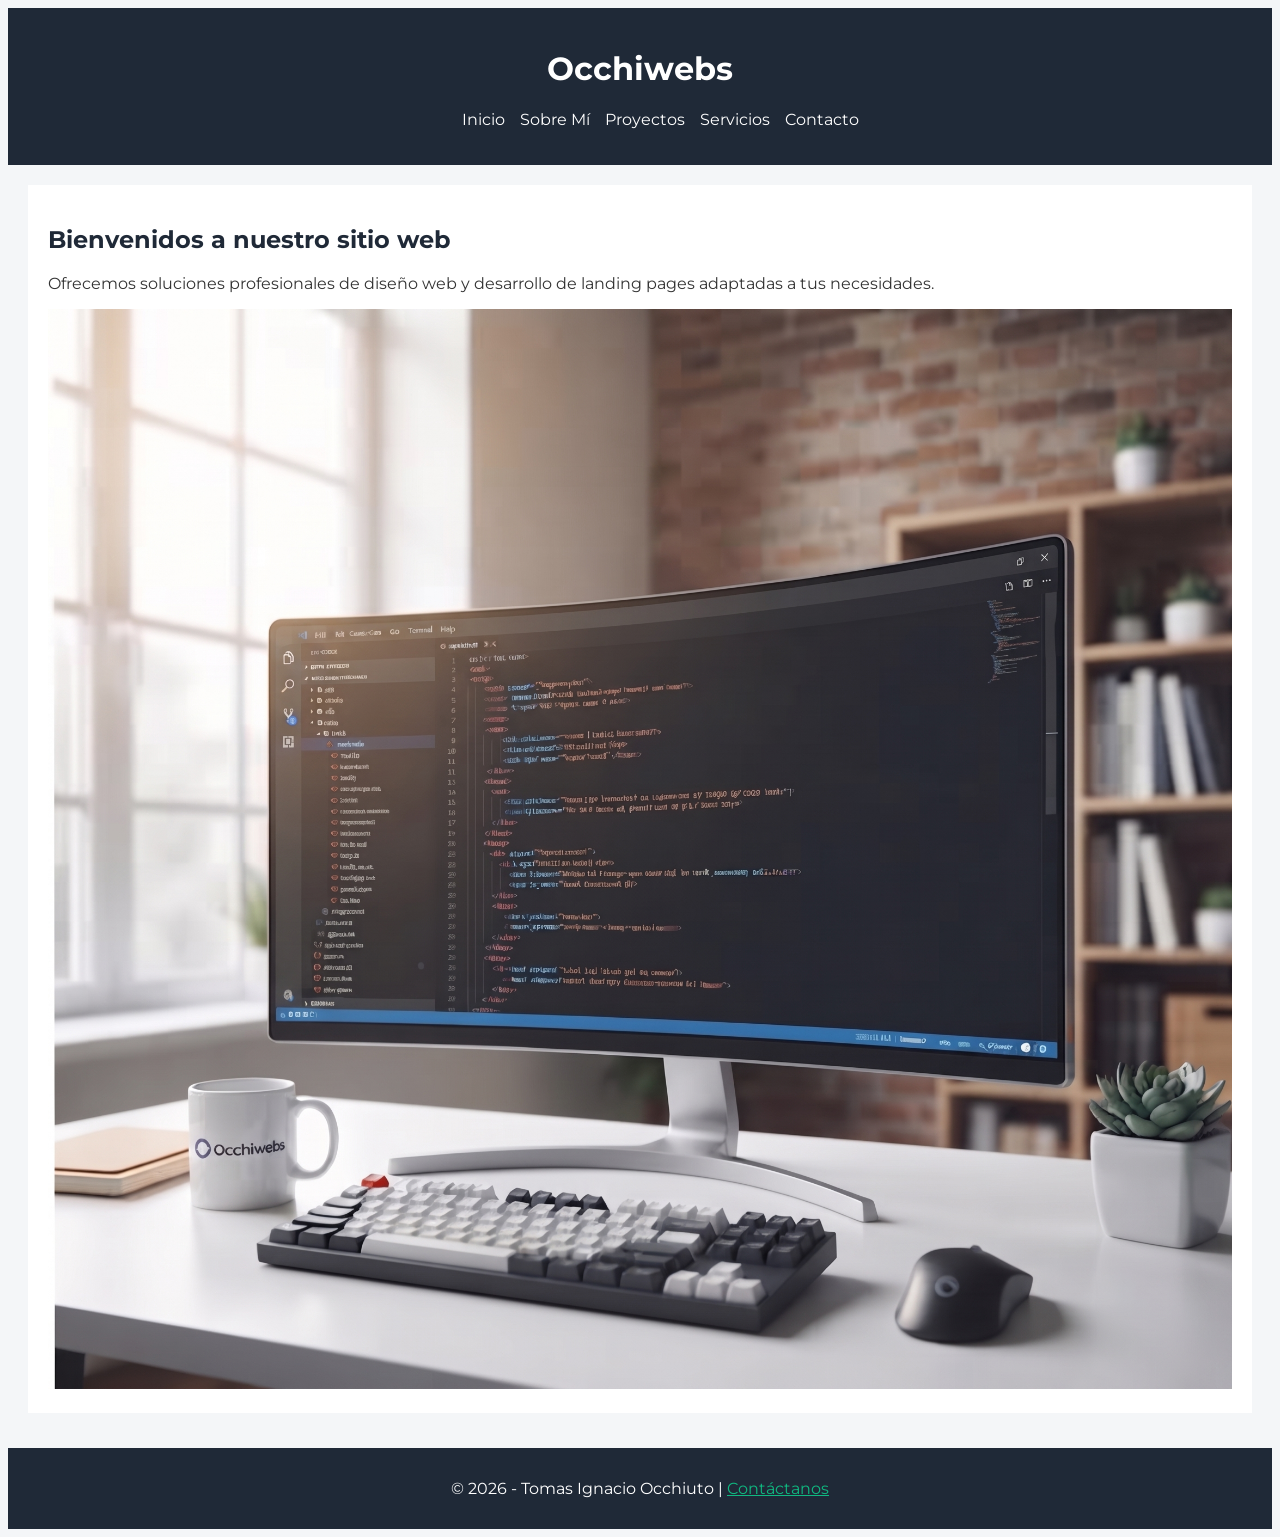
==== index.html @ 8b5cad85 "Flexbox y Boxmodel Se actualizó la rubrica de entrega para la segunda pre entrega en donde se utiliz" ====
<!DOCTYPE html>
<html lang="es">
<head>
    <meta charset="UTF-8">
    <title>Inicio - Occhiwebs</title>
    <link rel="preconnect" href="https://fonts.googleapis.com">
    <link rel="preconnect" href="https://fonts.gstatic.com" crossorigin>
    <link href="https://fonts.googleapis.com/css2?family=Montserrat:wght@400;700&display=swap" rel="stylesheet">
    <link rel="stylesheet" href="styles/styles.css">
</head>
<body>
    <header class="site-header">
        <h1 class="site-title">Occhiwebs</h1>
        <nav>
            <ul class="nav-list">
                <li><a href="index.html" class="nav-link">Inicio</a></li>
                <li><a href="pages/sobre-mi.html" class="nav-link">Sobre Mí</a></li>
                <li><a href="pages/proyectos.html" class="nav-link">Proyectos</a></li>
                <li><a href="pages/servicios.html" class="nav-link">Servicios</a></li>
                <li><a href="pages/contacto.html" class="nav-link">Contacto</a></li>
            </ul>
        </nav>
    </header>
    <main class="site-main">
        <section class="content-section">
            <h2 class="section-title">Bienvenidos a nuestro sitio web</h2>
            <p class="section-text">Ofrecemos soluciones profesionales de diseño web y desarrollo de landing pages adaptadas a tus necesidades.</p>
            <img class="section-image" src="img/banner.jpg" alt="Banner principal que muestra un espacio de trabajo moderno con código en pantalla">
        </section>
    </main>
    <footer class="site-footer">
        <p>© 2026 - Tomas Ignacio Occhiuto | <a href="pages/contacto.html" class="footer-link">Contáctanos</a></p>
    </footer>
</body>
</html>
---- styles/styles.css ----
/* ------ Cuerpo ------ */
body {
    font-family: 'Montserrat', sans-serif;
    background-color: #f4f6f8;
    color: #333333;
}

/* ------ HEADER Y NAV ------ */
.site-header {
    background-color: #1f2937;
    color: #ffffff;
    padding: 20px;
    text-align: center;
}

.site-title {
    font-size: 32px;
    font-weight: 700;
}

.nav-list {
    list-style: none;
    display: flex;
    justify-content: center;
    gap: 15px;
}

.nav-link {
    color: #ffffff;
    text-decoration: none;
}

.nav-link:hover {
    color: #2563eb;
}

/* ------ Sections ------ */
.site-main {
    padding: 20px;
}

.content-section, .content-article {
    background-color: #ffffff;
    padding: 20px;
    margin-bottom: 15px;
}

.section-title {
    color: #1f2937;
    font-weight: 700;
}

.section-text {
    font-weight: 400;
}
.section-image {
    max-width: 100%;
    height: auto;
}
/* ------ FOOTER ------ */
.site-footer {
    background-color: #1f2937;
    color: #ffffff;
    text-align: center;
    padding: 15px;
}

.footer-link {
    color: #10b981;
}
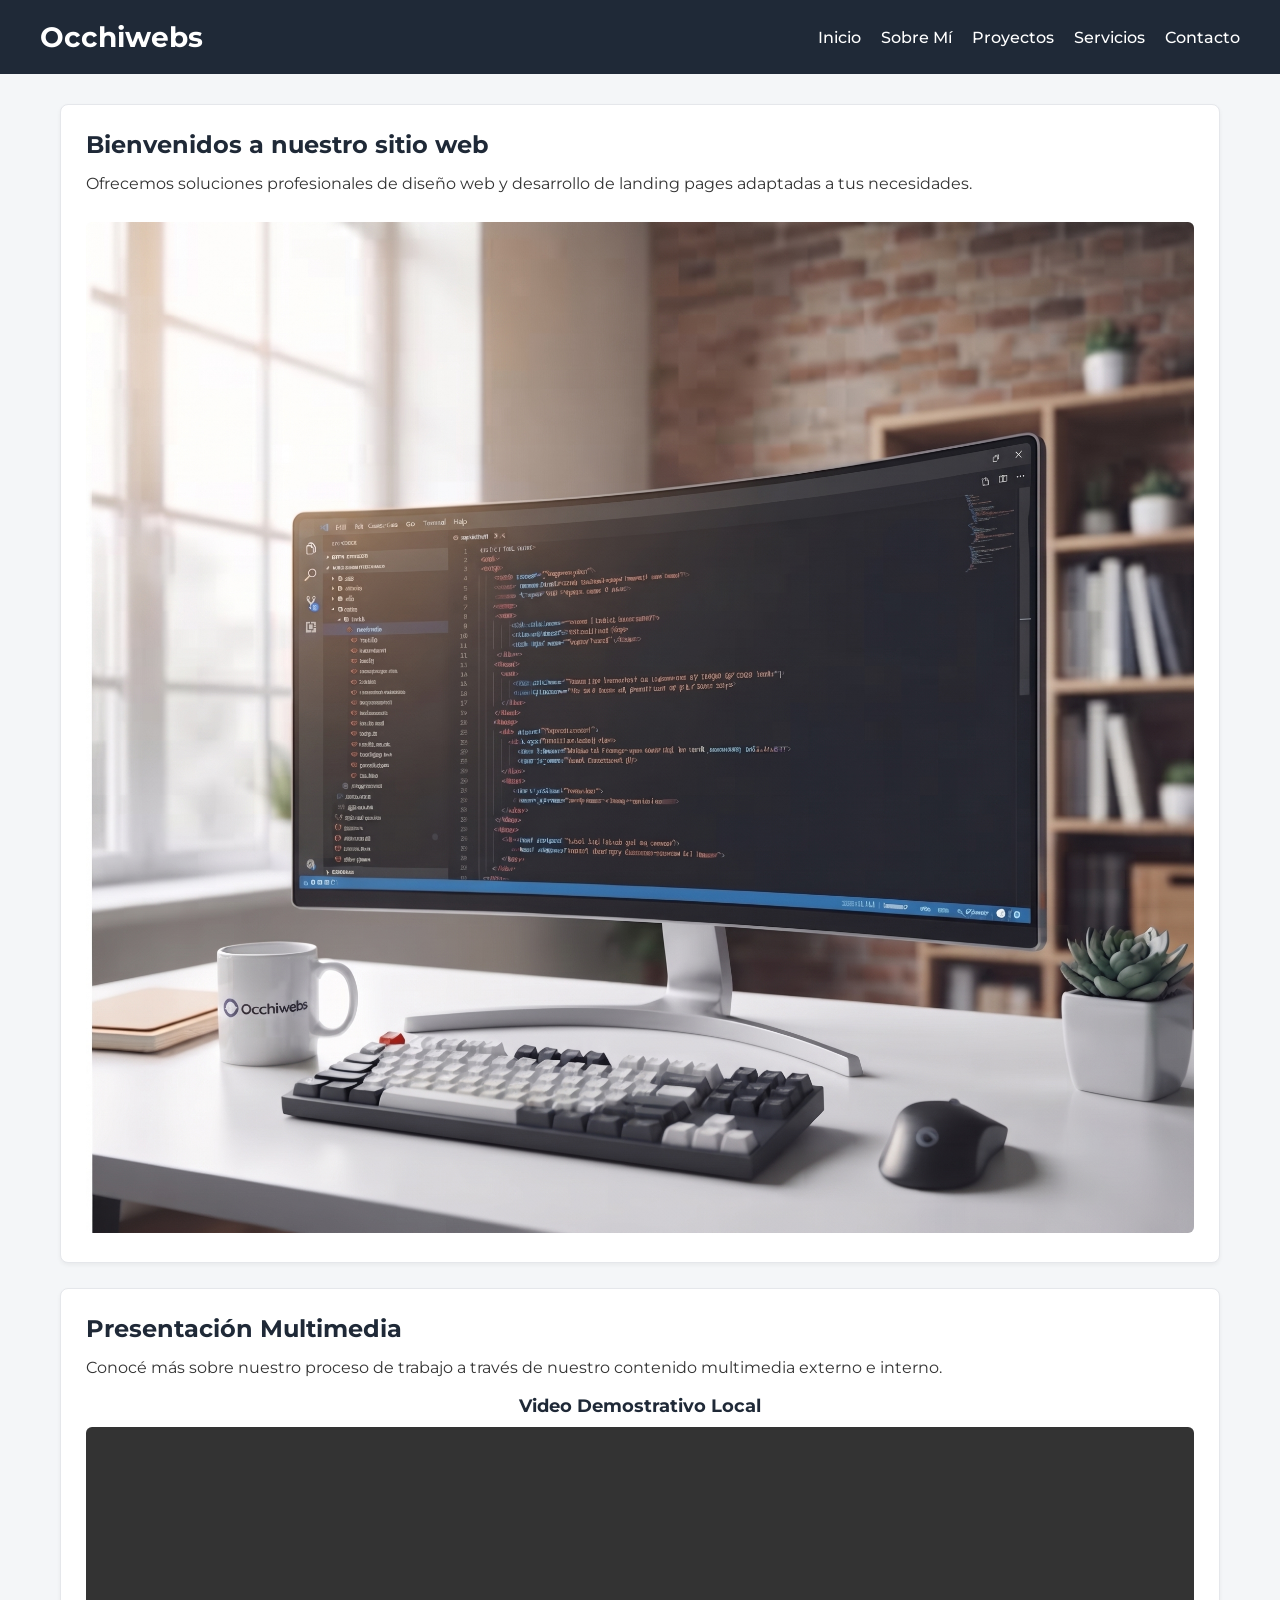
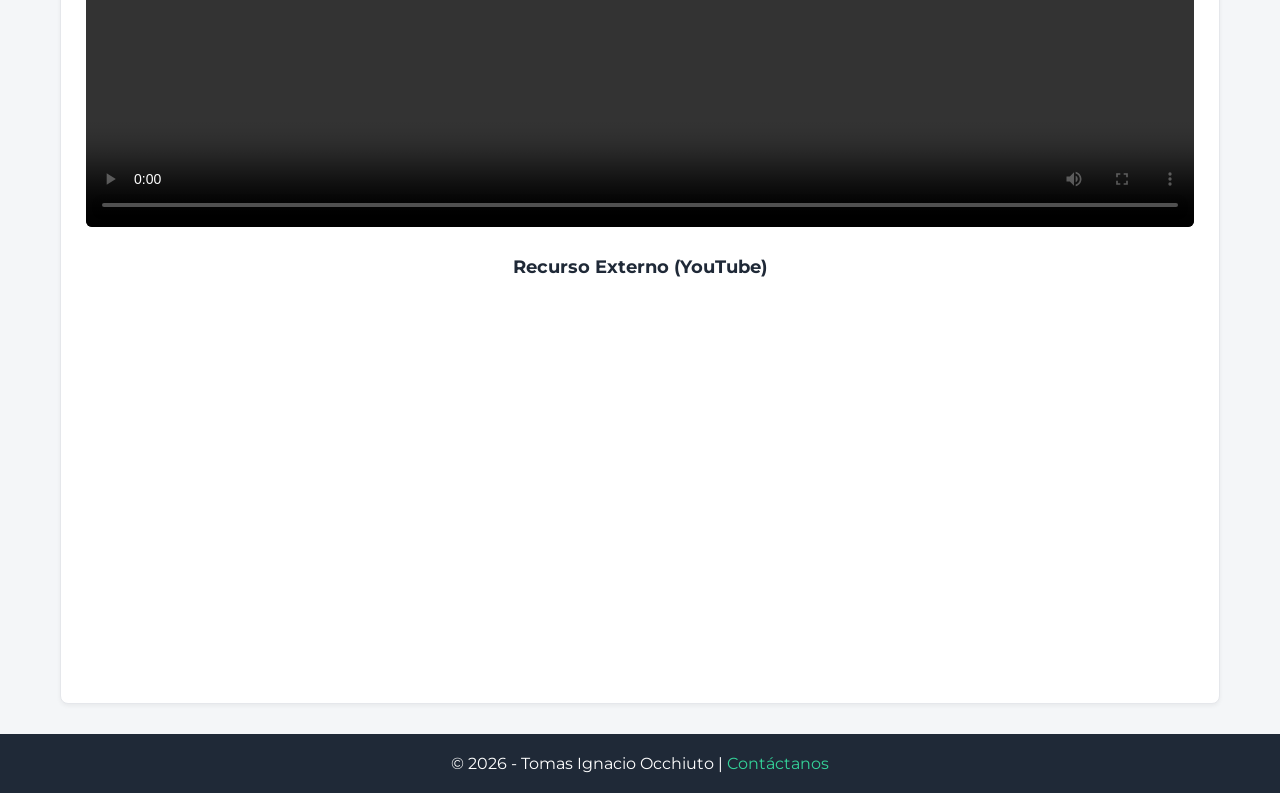
==== commit 4e745685: "Add multimedia and pricing sections Se añadió el uso de tablas y reproductores tanto externos como i" ====
--- a/index.html
+++ b/index.html
@@ -1,35 +1,51 @@
-<!DOCTYPE html>
-<html lang="es">
-<head>
-    <meta charset="UTF-8">
-    <title>Inicio - Occhiwebs</title>
-    <link rel="preconnect" href="https://fonts.googleapis.com">
-    <link rel="preconnect" href="https://fonts.gstatic.com" crossorigin>
-    <link href="https://fonts.googleapis.com/css2?family=Montserrat:wght@400;700&display=swap" rel="stylesheet">
-    <link rel="stylesheet" href="styles/styles.css">
-</head>
-<body>
-    <header class="site-header">
-        <h1 class="site-title">Occhiwebs</h1>
-        <nav>
-            <ul class="nav-list">
-                <li><a href="index.html" class="nav-link">Inicio</a></li>
-                <li><a href="pages/sobre-mi.html" class="nav-link">Sobre Mí</a></li>
-                <li><a href="pages/proyectos.html" class="nav-link">Proyectos</a></li>
-                <li><a href="pages/servicios.html" class="nav-link">Servicios</a></li>
-                <li><a href="pages/contacto.html" class="nav-link">Contacto</a></li>
-            </ul>
-        </nav>
-    </header>
-    <main class="site-main">
-        <section class="content-section">
-            <h2 class="section-title">Bienvenidos a nuestro sitio web</h2>
-            <p class="section-text">Ofrecemos soluciones profesionales de diseño web y desarrollo de landing pages adaptadas a tus necesidades.</p>
-            <img class="section-image" src="img/banner.jpg" alt="Banner principal que muestra un espacio de trabajo moderno con código en pantalla">
-        </section>
-    </main>
-    <footer class="site-footer">
-        <p>© 2026 - Tomas Ignacio Occhiuto | <a href="pages/contacto.html" class="footer-link">Contáctanos</a></p>
-    </footer>
-</body>
+<!DOCTYPE html>
+<html lang="es">
+<head>
+    <meta charset="UTF-8">
+    <title>Inicio - Occhiwebs</title>
+    <link rel="preconnect" href="https://fonts.googleapis.com">
+    <link rel="preconnect" href="https://fonts.gstatic.com" crossorigin>
+    <link href="https://fonts.googleapis.com/css2?family=Montserrat:wght@400;700&display=swap" rel="stylesheet">
+    <link rel="stylesheet" href="styles/styles.css">
+</head>
+<body>
+    <header class="site-header">
+        <h1 class="site-title">Occhiwebs</h1>
+        <nav>
+            <ul class="nav-list">
+                <li><a href="index.html" class="nav-link">Inicio</a></li>
+                <li><a href="pages/sobre-mi.html" class="nav-link">Sobre Mí</a></li>
+                <li><a href="pages/proyectos.html" class="nav-link">Proyectos</a></li>
+                <li><a href="pages/servicios.html" class="nav-link">Servicios</a></li>
+                <li><a href="pages/contacto.html" class="nav-link">Contacto</a></li>
+            </ul>
+        </nav>
+    </header>
+    <main class="site-main">
+        <section class="content-section">
+            <h2 class="section-title">Bienvenidos a nuestro sitio web</h2>
+            <p class="section-text">Ofrecemos soluciones profesionales de diseño web y desarrollo de landing pages adaptadas a tus necesidades.</p>
+            <img class="section-image" src="img/banner.jpg" alt="Banner principal que muestra un espacio de trabajo moderno con código en pantalla">
+        </section>
+
+       <section class="content-section">
+            <h2 class="section-title">Presentación Multimedia</h2>
+            <p class="section-text">Conocé más sobre nuestro proceso de trabajo a través de nuestro contenido multimedia externo e interno.</p>
+            <div class="media-container-centered">
+                <h3 class="section-subtitle">Video Demostrativo Local</h3>
+                <video controls class="local-video">
+                    <source src="media/presentacion.mp4" type="video/mp4">
+                    Tu navegador no soporta el elemento de video.
+                </video>
+            </div>            
+            <div class="media-container-centered">
+                <h3 class="section-subtitle">Recurso Externo (YouTube)</h3>
+                <iframe src="https://www.youtube.com/embed/wJDtkILuk9Q?si=X9xcssySb6a1T8XJ" title="Video de muestra externo" class="external-iframe-centered" allowfullscreen></iframe>
+            </div>
+        </section>
+    </main>
+    <footer class="site-footer">
+        <p>© 2026 - Tomas Ignacio Occhiuto | <a href="pages/contacto.html" class="footer-link">Contáctanos</a></p>
+    </footer>
+</body>
 </html>
--- a/styles/styles.css
+++ b/styles/styles.css
@@ -1,71 +1,222 @@
-
-/* ------ Cuerpo ------ */
-body {
-    font-family: 'Montserrat', sans-serif;
-    background-color: #f4f6f8;
-    color: #333333;
-}
-
-/* ------ HEADER Y NAV ------ */
-.site-header {
-    background-color: #1f2937;
-    color: #ffffff;
-    padding: 20px;
-    text-align: center;
-}
-
-.site-title {
-    font-size: 32px;
-    font-weight: 700;
-}
-
-.nav-list {
-    list-style: none;
-    display: flex;
-    justify-content: center;
-    gap: 15px;
-}
-
-.nav-link {
-    color: #ffffff;
-    text-decoration: none;
-}
-
-.nav-link:hover {
-    color: #2563eb;
-}
-
-/* ------ Sections ------ */
-.site-main {
-    padding: 20px;
-}
-
-.content-section, .content-article {
-    background-color: #ffffff;
-    padding: 20px;
-    margin-bottom: 15px;
-}
-
-.section-title {
-    color: #1f2937;
-    font-weight: 700;
-}
-
-.section-text {
-    font-weight: 400;
-}
-.section-image {
-    max-width: 100%;
-    height: auto;
-}
-/* ------ FOOTER ------ */
-.site-footer {
-    background-color: #1f2937;
-    color: #ffffff;
-    text-align: center;
-    padding: 15px;
-}
-
-.footer-link {
-    color: #10b981;
+/* ------ 1. Configuración global del Box Model ------ */
+* {
+    margin: 0;
+    padding: 0;
+    box-sizing: border-box;
+}
+
+/* ------ Cuerpo y Tipografía ------ */
+body {
+    font-family: 'Montserrat', sans-serif;
+    background-color: #f4f6f8;
+    color: #333333;
+    display: flex;
+    flex-direction: column;
+    min-height: 100vh; 
+}
+
+/* ------ 2. Implementación de Flexbox en Navbar ------ */
+.site-header {
+    background-color: #1f2937;
+    color: #ffffff;
+    padding: 20px 40px;
+    display: flex;
+    justify-content: space-between;
+    align-items: center;
+    flex-wrap: wrap;
+    gap: 15px;
+}
+
+.site-title {
+    font-size: 28px;
+    font-weight: 700;
+}
+
+.nav-list {
+    list-style: none;
+    display: flex;
+    justify-content: center;
+    align-items: center;
+    gap: 20px;
+    flex-wrap: wrap;
+}
+
+.nav-link {
+    color: #ffffff;
+    text-decoration: none;
+    font-weight: 500;
+    transition: color 0.3s ease;
+}
+
+.nav-link:hover {
+    color: #60a5fa;
+}
+
+/* ------ 3. Implementación de Flexbox en el Layout ------ */
+.site-main {
+    padding: 30px 20px;
+    flex: 1; 
+    max-width: 1200px;
+    width: 100%;
+    margin: 0 auto;
+    display: flex;
+    flex-direction: column;
+    gap: 25px;
+}
+
+.flex-container {
+    display: flex;
+    flex-wrap: wrap;
+    gap: 20px;
+}
+
+/* ------ 4. Aplicación del Box Model en Detalles ------ */
+.content-section, .content-article {
+    background-color: #ffffff;
+    padding: 25px;
+    border-radius: 8px;
+    border: 1px solid #e5e7eb;
+    box-shadow: 0 2px 4px rgba(0, 0, 0, 0.05);
+    flex: 1;
+    min-width: 280px; 
+}
+
+.section-title {
+    color: #1f2937;
+    font-weight: 700;
+    margin-bottom: 12px; 
+}
+
+.section-subtitle {
+    color: #1f2937;
+    font-weight: 700;
+    font-size: 18px;
+    margin-top: 15px;
+    margin-bottom: 10px;
+}
+
+.section-text {
+    font-weight: 400;
+    line-height: 1.6;
+    margin-bottom: 15px;
+}
+
+.section-image {
+    max-width: 100%;
+    height: auto;
+    border-radius: 6px;
+    margin-top: 10px;
+}
+
+/* ------ 5. Tablas de Datos (Preentrega 2) ------ */
+.data-table {
+    width: 100%;
+    border-collapse: collapse;
+    margin-top: 20px;
+    text-align: left;
+}
+
+.table-caption {
+    font-weight: 700;
+    margin-bottom: 10px;
+    text-align: left;
+    color: #1f2937;
+}
+
+.data-table th {
+    background-color: #1f2937;
+    color: #ffffff;
+    padding: 12px;
+    border: 1px solid #e5e7eb;
+}
+
+.data-table td {
+    padding: 10px;
+    border: 1px solid #e5e7eb;
+}
+
+.data-table tr:nth-child(even) {
+    background-color: #f9fafb;
+}
+
+/* ------ 6. Formularios (Preentrega 2) ------ */
+.form-group {
+    margin-bottom: 15px;
+}
+
+.form-label {
+    display: block;
+    margin-bottom: 5px;
+    font-weight: 700;
+    color: #1f2937;
+}
+
+.form-input {
+    width: 100%;
+    padding: 10px;
+    border: 1px solid #ccc;
+    border-radius: 4px;
+    font-family: 'Montserrat', sans-serif;
+}
+
+.form-button {
+    background-color: #1f2937;
+    color: #ffffff;
+    padding: 10px 20px;
+    border: none;
+    border-radius: 4px;
+    cursor: pointer;
+    font-weight: 700;
+    font-family: 'Montserrat', sans-serif;
+    transition: background-color 0.3s ease;
+}
+
+.form-button:hover {
+    background-color: #374151;
+}
+
+/* ------ 7. Multimedia e Iframes (Preentrega 2) ------ */
+.media-container-centered {
+    margin-bottom: 25px;
+    text-align: center;
+}
+.external-iframe-centered {
+    width: 100%;
+    max-width: 650px; 
+    height: 365px;    
+    border: none;
+    border-radius: 6px;
+    display: block;
+    margin: 0 auto;  
+}
+
+.local-video {
+    width: 100%;
+    border-radius: 6px;
+    max-height: 400px;
+}
+
+.external-iframe {
+    width: 100%;
+    height: 315px;
+    border: none;
+    border-radius: 6px;
+}
+
+/* ------ 8. FOOTER ------ */
+.site-footer {
+    background-color: #1f2937;
+    color: #ffffff;
+    text-align: center;
+    padding: 20px;
+    margin-top: auto;
+}
+
+.footer-link {
+    color: #34d399;
+    text-decoration: none;
+}
+
+.footer-link:hover {
+    text-decoration: underline;
 }
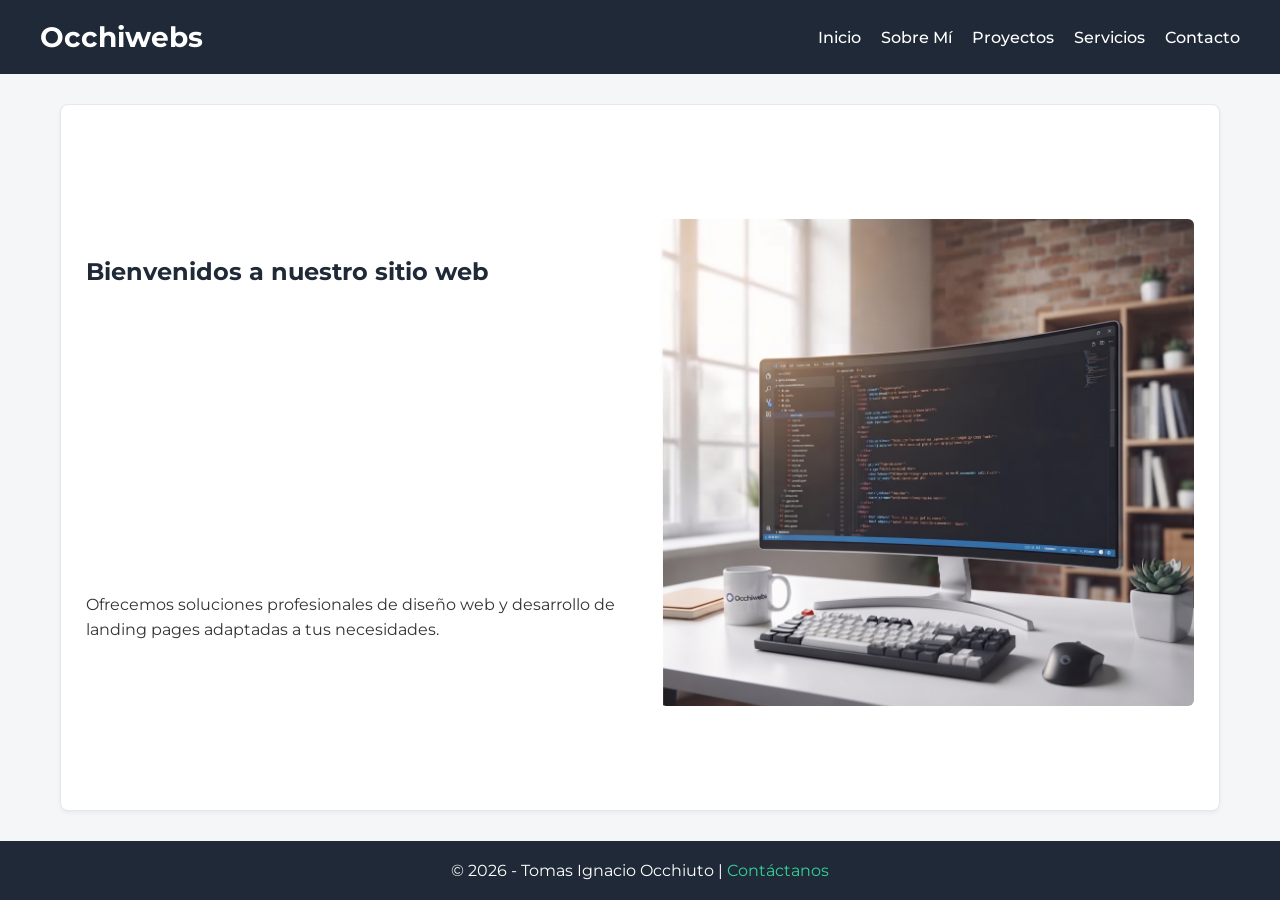
==== commit e64e38d0: "Grid y Queries Cambios en el html y css implementando grid y queries" ====
--- a/index.html
+++ b/index.html
@@ -22,26 +22,10 @@
         </nav>
     </header>
     <main class="site-main">
-        <section class="content-section">
+        <section class="content-section content-grid-hero">
             <h2 class="section-title">Bienvenidos a nuestro sitio web</h2>
             <p class="section-text">Ofrecemos soluciones profesionales de diseño web y desarrollo de landing pages adaptadas a tus necesidades.</p>
             <img class="section-image" src="img/banner.jpg" alt="Banner principal que muestra un espacio de trabajo moderno con código en pantalla">
-        </section>
-
-       <section class="content-section">
-            <h2 class="section-title">Presentación Multimedia</h2>
-            <p class="section-text">Conocé más sobre nuestro proceso de trabajo a través de nuestro contenido multimedia externo e interno.</p>
-            <div class="media-container-centered">
-                <h3 class="section-subtitle">Video Demostrativo Local</h3>
-                <video controls class="local-video">
-                    <source src="media/presentacion.mp4" type="video/mp4">
-                    Tu navegador no soporta el elemento de video.
-                </video>
-            </div>            
-            <div class="media-container-centered">
-                <h3 class="section-subtitle">Recurso Externo (YouTube)</h3>
-                <iframe src="https://www.youtube.com/embed/wJDtkILuk9Q?si=X9xcssySb6a1T8XJ" title="Video de muestra externo" class="external-iframe-centered" allowfullscreen></iframe>
-            </div>
         </section>
     </main>
     <footer class="site-footer">
--- a/styles/styles.css
+++ b/styles/styles.css
@@ -64,6 +64,7 @@
     gap: 25px;
 }
 
+/* Contenedor flexible opcional para grillas de tarjetas/proyectos o servicios */
 .flex-container {
     display: flex;
     flex-wrap: wrap;
@@ -87,14 +88,6 @@
     margin-bottom: 12px; 
 }
 
-.section-subtitle {
-    color: #1f2937;
-    font-weight: 700;
-    font-size: 18px;
-    margin-top: 15px;
-    margin-bottom: 10px;
-}
-
 .section-text {
     font-weight: 400;
     line-height: 1.6;
@@ -108,102 +101,7 @@
     margin-top: 10px;
 }
 
-/* ------ 5. Tablas de Datos (Preentrega 2) ------ */
-.data-table {
-    width: 100%;
-    border-collapse: collapse;
-    margin-top: 20px;
-    text-align: left;
-}
-
-.table-caption {
-    font-weight: 700;
-    margin-bottom: 10px;
-    text-align: left;
-    color: #1f2937;
-}
-
-.data-table th {
-    background-color: #1f2937;
-    color: #ffffff;
-    padding: 12px;
-    border: 1px solid #e5e7eb;
-}
-
-.data-table td {
-    padding: 10px;
-    border: 1px solid #e5e7eb;
-}
-
-.data-table tr:nth-child(even) {
-    background-color: #f9fafb;
-}
-
-/* ------ 6. Formularios (Preentrega 2) ------ */
-.form-group {
-    margin-bottom: 15px;
-}
-
-.form-label {
-    display: block;
-    margin-bottom: 5px;
-    font-weight: 700;
-    color: #1f2937;
-}
-
-.form-input {
-    width: 100%;
-    padding: 10px;
-    border: 1px solid #ccc;
-    border-radius: 4px;
-    font-family: 'Montserrat', sans-serif;
-}
-
-.form-button {
-    background-color: #1f2937;
-    color: #ffffff;
-    padding: 10px 20px;
-    border: none;
-    border-radius: 4px;
-    cursor: pointer;
-    font-weight: 700;
-    font-family: 'Montserrat', sans-serif;
-    transition: background-color 0.3s ease;
-}
-
-.form-button:hover {
-    background-color: #374151;
-}
-
-/* ------ 7. Multimedia e Iframes (Preentrega 2) ------ */
-.media-container-centered {
-    margin-bottom: 25px;
-    text-align: center;
-}
-.external-iframe-centered {
-    width: 100%;
-    max-width: 650px; 
-    height: 365px;    
-    border: none;
-    border-radius: 6px;
-    display: block;
-    margin: 0 auto;  
-}
-
-.local-video {
-    width: 100%;
-    border-radius: 6px;
-    max-height: 400px;
-}
-
-.external-iframe {
-    width: 100%;
-    height: 315px;
-    border: none;
-    border-radius: 6px;
-}
-
-/* ------ 8. FOOTER ------ */
+/* ------ 5. FOOTER ------ */
 .site-footer {
     background-color: #1f2937;
     color: #ffffff;
@@ -219,4 +117,39 @@
 
 .footer-link:hover {
     text-decoration: underline;
+}
+/* ------ 6. Grid y queries ------ */
+
+.content-grid-hero {
+    display: grid;
+    grid-template-columns: 1fr;
+    grid-template-areas: 
+        "title"
+        "text"
+        "image";
+    gap: 20px;
+    align-items: center;
+}
+
+.content-grid-hero .section-title {
+    grid-area: title;
+}
+
+.content-grid-hero .section-text {
+    grid-area: text;
+}
+
+.content-grid-hero .section-image {
+    grid-area: image;
+}
+
+/* ------ Breakpoint Desktop (min-width: 1024px) ------ */
+@media (min-width: 1024px) {
+    .content-grid-hero {
+        grid-template-columns: 1fr 1fr;
+        grid-template-areas: 
+            "title image"
+            "text image";
+        gap: 40px;
+    }
 }
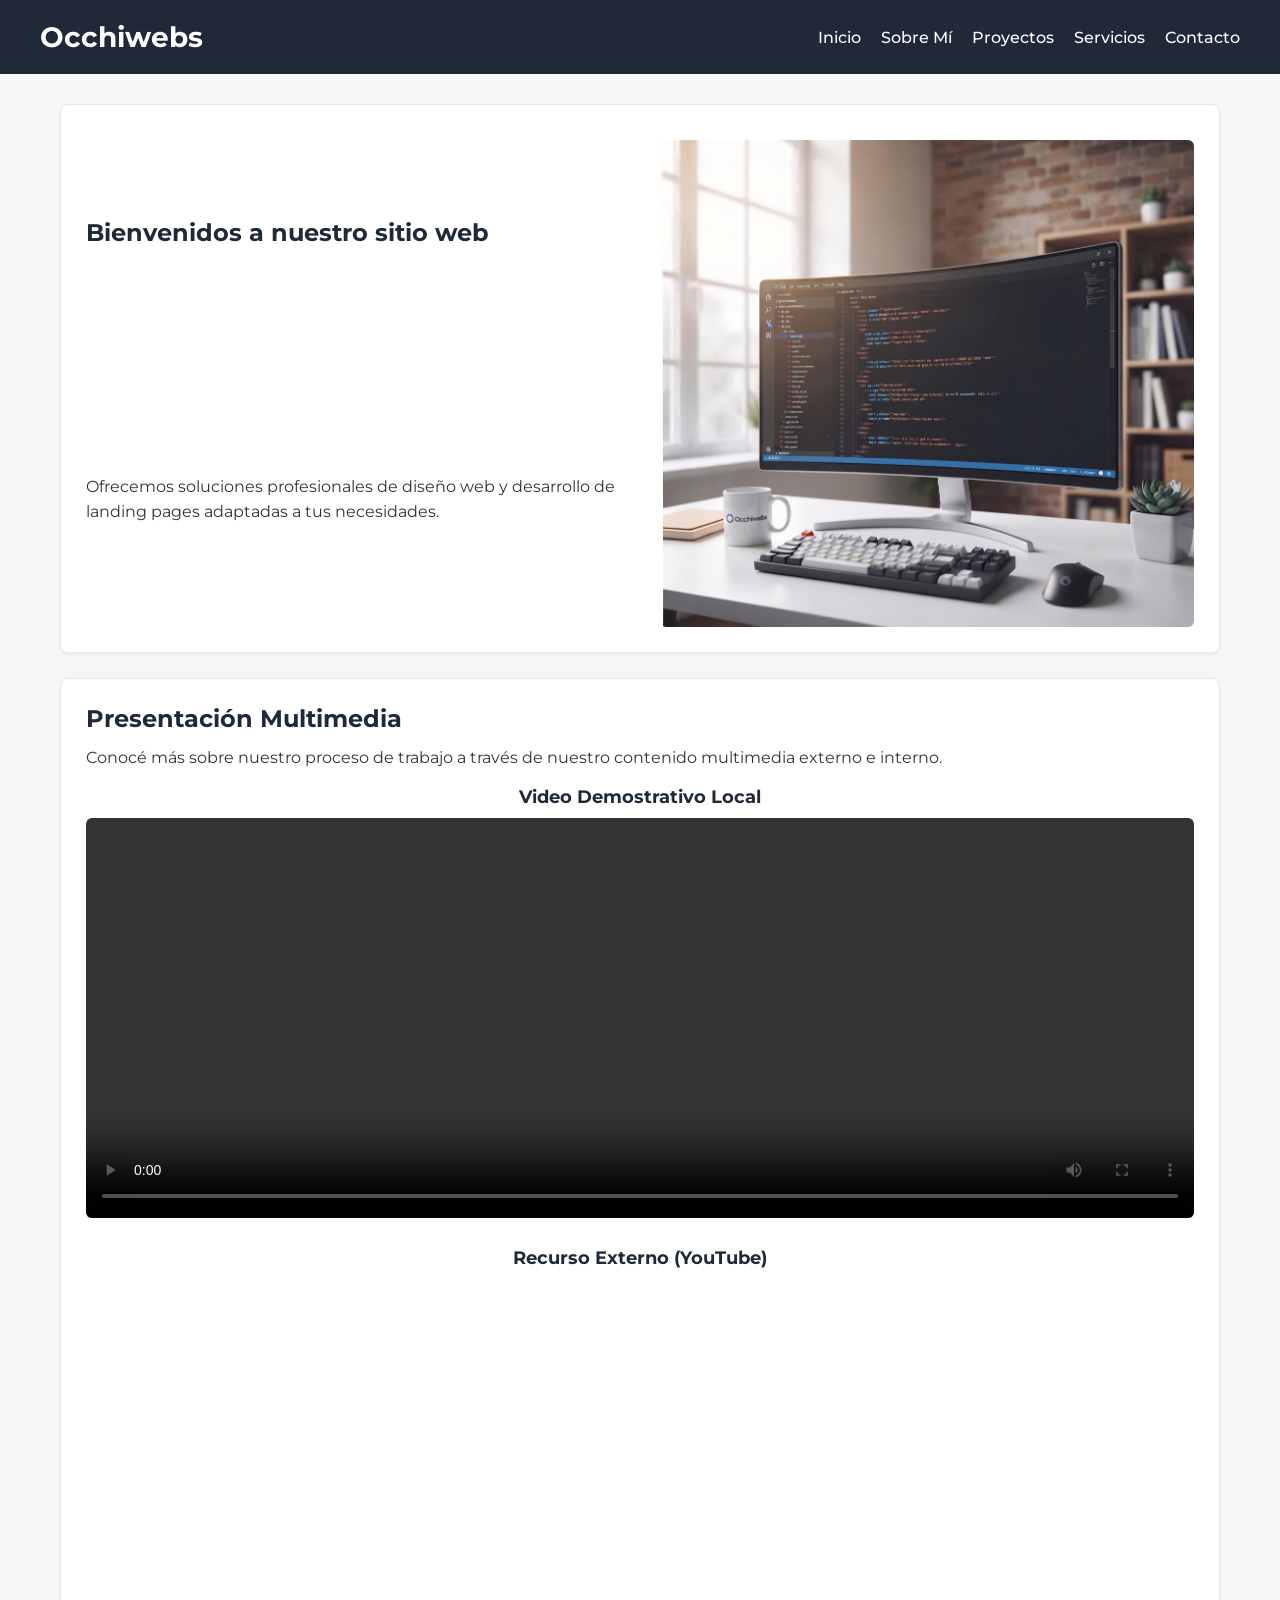
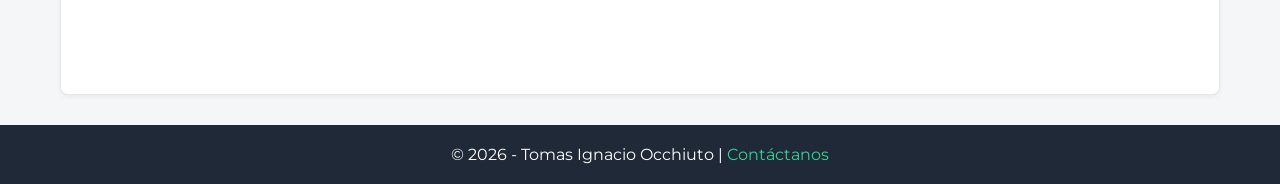
==== commit 222e12e9: "Merge branch 'main' of https://github.com/Occhis/DiplomaturaHtml_Tomas_occhiuto" ====
--- a/index.html
+++ b/index.html
@@ -27,6 +27,22 @@
             <p class="section-text">Ofrecemos soluciones profesionales de diseño web y desarrollo de landing pages adaptadas a tus necesidades.</p>
             <img class="section-image" src="img/banner.jpg" alt="Banner principal que muestra un espacio de trabajo moderno con código en pantalla">
         </section>
+
+       <section class="content-section">
+            <h2 class="section-title">Presentación Multimedia</h2>
+            <p class="section-text">Conocé más sobre nuestro proceso de trabajo a través de nuestro contenido multimedia externo e interno.</p>
+            <div class="media-container-centered">
+                <h3 class="section-subtitle">Video Demostrativo Local</h3>
+                <video controls class="local-video">
+                    <source src="media/presentacion.mp4" type="video/mp4">
+                    Tu navegador no soporta el elemento de video.
+                </video>
+            </div>            
+            <div class="media-container-centered">
+                <h3 class="section-subtitle">Recurso Externo (YouTube)</h3>
+                <iframe src="https://www.youtube.com/embed/wJDtkILuk9Q?si=X9xcssySb6a1T8XJ" title="Video de muestra externo" class="external-iframe-centered" allowfullscreen></iframe>
+            </div>
+        </section>
     </main>
     <footer class="site-footer">
         <p>© 2026 - Tomas Ignacio Occhiuto | <a href="pages/contacto.html" class="footer-link">Contáctanos</a></p>
--- a/styles/styles.css
+++ b/styles/styles.css
@@ -63,7 +63,6 @@
     flex-direction: column;
     gap: 25px;
 }
-
 /* Contenedor flexible opcional para grillas de tarjetas/proyectos o servicios */
 .flex-container {
     display: flex;
@@ -86,6 +85,16 @@
     color: #1f2937;
     font-weight: 700;
     margin-bottom: 12px; 
+
+}
+
+.section-subtitle {
+    color: #1f2937;
+    font-weight: 700;
+    font-size: 18px;
+    margin-top: 15px;
+    margin-bottom: 10px;
+
 }
 
 .section-text {
@@ -101,7 +110,102 @@
     margin-top: 10px;
 }
 
-/* ------ 5. FOOTER ------ */
+
+/* ------ 5. Tablas de Datos (Preentrega 2) ------ */
+.data-table {
+    width: 100%;
+    border-collapse: collapse;
+    margin-top: 20px;
+    text-align: left;
+}
+
+.table-caption {
+    font-weight: 700;
+    margin-bottom: 10px;
+    text-align: left;
+    color: #1f2937;
+}
+
+.data-table th {
+    background-color: #1f2937;
+    color: #ffffff;
+    padding: 12px;
+    border: 1px solid #e5e7eb;
+}
+
+.data-table td {
+    padding: 10px;
+    border: 1px solid #e5e7eb;
+}
+
+.data-table tr:nth-child(even) {
+    background-color: #f9fafb;
+}
+
+/* ------ 6. Formularios (Preentrega 2) ------ */
+.form-group {
+    margin-bottom: 15px;
+}
+
+.form-label {
+    display: block;
+    margin-bottom: 5px;
+    font-weight: 700;
+    color: #1f2937;
+}
+
+.form-input {
+    width: 100%;
+    padding: 10px;
+    border: 1px solid #ccc;
+    border-radius: 4px;
+    font-family: 'Montserrat', sans-serif;
+}
+
+.form-button {
+    background-color: #1f2937;
+    color: #ffffff;
+    padding: 10px 20px;
+    border: none;
+    border-radius: 4px;
+    cursor: pointer;
+    font-weight: 700;
+    font-family: 'Montserrat', sans-serif;
+    transition: background-color 0.3s ease;
+}
+
+.form-button:hover {
+    background-color: #374151;
+}
+
+/* ------ 7. Multimedia e Iframes (Preentrega 2) ------ */
+.media-container-centered {
+    margin-bottom: 25px;
+    text-align: center;
+}
+.external-iframe-centered {
+    width: 100%;
+    max-width: 650px; 
+    height: 365px;    
+    border: none;
+    border-radius: 6px;
+    display: block;
+    margin: 0 auto;  
+}
+
+.local-video {
+    width: 100%;
+    border-radius: 6px;
+    max-height: 400px;
+}
+
+.external-iframe {
+    width: 100%;
+    height: 315px;
+    border: none;
+    border-radius: 6px;
+}
+/* ------ 8. Footer ------ */
 .site-footer {
     background-color: #1f2937;
     color: #ffffff;
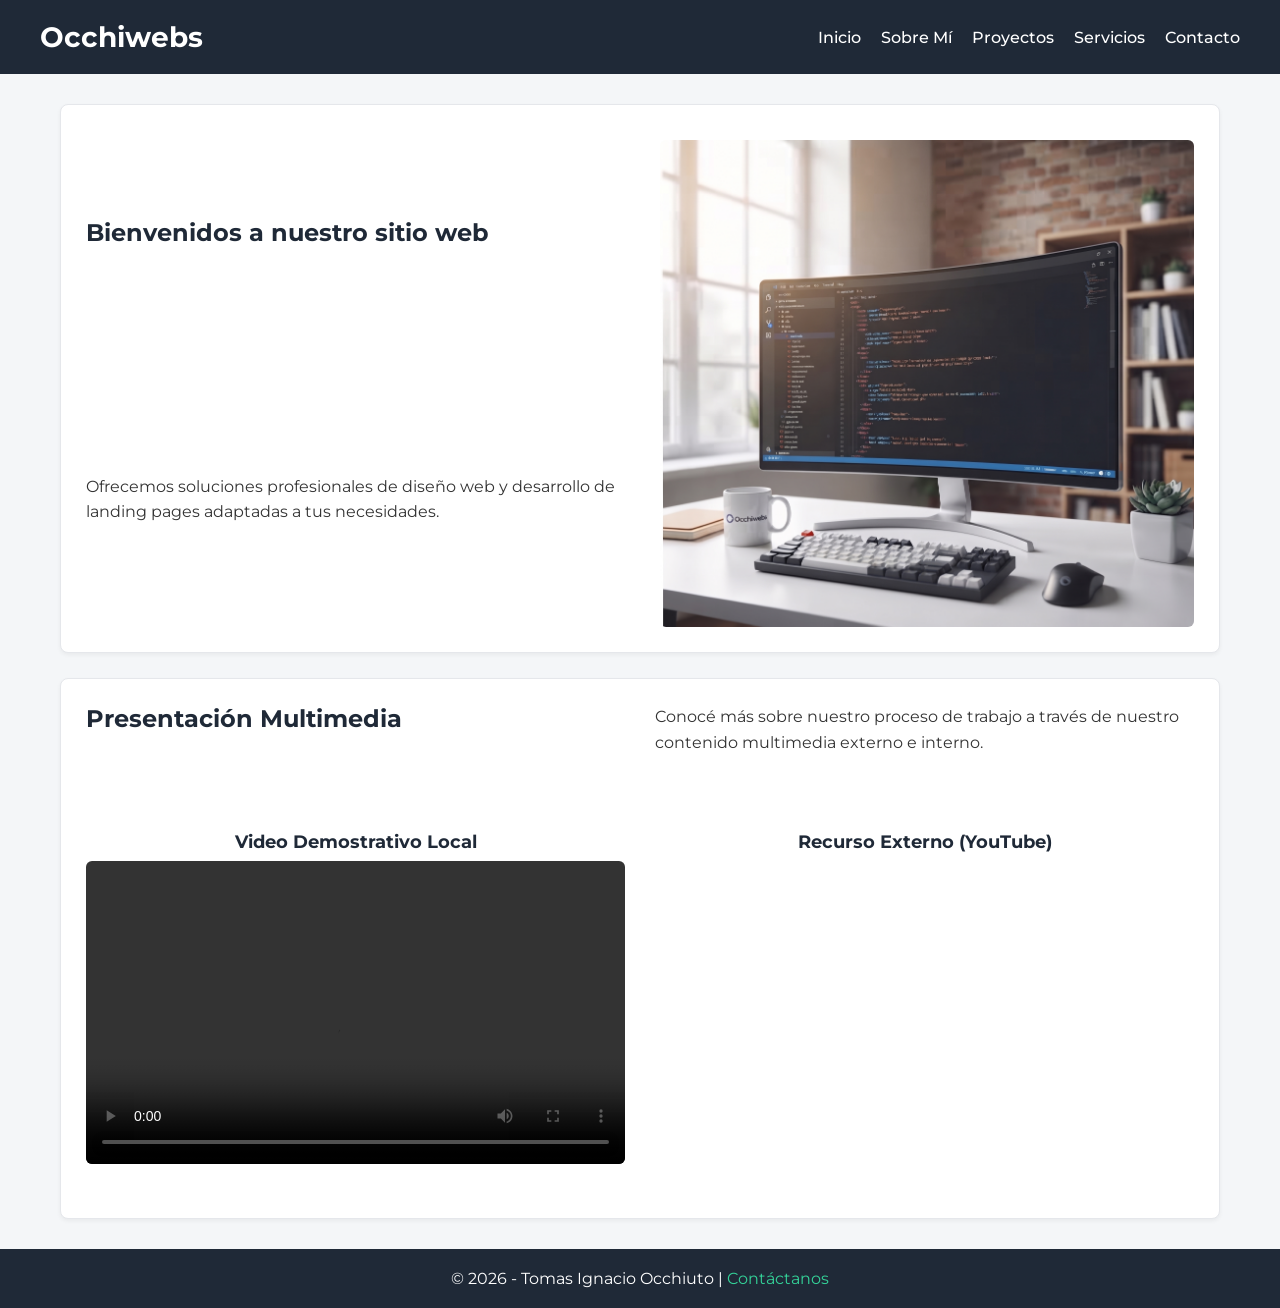
==== commit 954a2d23: "implementacion queries Se implemento el grid y las queries tanto en css como html" ====
--- a/index.html
+++ b/index.html
@@ -28,7 +28,7 @@
             <img class="section-image" src="img/banner.jpg" alt="Banner principal que muestra un espacio de trabajo moderno con código en pantalla">
         </section>
 
-       <section class="content-section">
+       <section class="content-section content-grid-media">
             <h2 class="section-title">Presentación Multimedia</h2>
             <p class="section-text">Conocé más sobre nuestro proceso de trabajo a través de nuestro contenido multimedia externo e interno.</p>
             <div class="media-container-centered">
--- a/styles/styles.css
+++ b/styles/styles.css
@@ -222,7 +222,8 @@
 .footer-link:hover {
     text-decoration: underline;
 }
-/* ------ 6. Grid y queries ------ */
+
+/* ------ 6. Grid y queries(preentrega 3) ------ */
 
 .content-grid-hero {
     display: grid;
@@ -247,8 +248,38 @@
     grid-area: image;
 }
 
+
+.media-container-centered {
+    margin-top: 15px;
+}
+
+.section-subtitle {
+    font-size: 18px;
+    color: #1f2937;
+    margin-bottom: 8px;
+}
+
+.local-video,
+.external-iframe-centered {
+    width: 100%;
+    max-width: 100%;
+    height: auto;
+    aspect-ratio: 16/9;
+    border-radius: 6px;
+    border: none;
+}
+
+/* 3. Grilla para la Sección Multimedia (Mobile-First: 1 columna por defecto) */
+.content-grid-media {
+    display: grid;
+    grid-template-columns: 1fr;
+    gap: 20px;
+}
+
+
 /* ------ Breakpoint Desktop (min-width: 1024px) ------ */
 @media (min-width: 1024px) {
+    /* Transformación de la grilla Hero a dos columnas */
     .content-grid-hero {
         grid-template-columns: 1fr 1fr;
         grid-template-areas: 
@@ -256,4 +287,10 @@
             "text image";
         gap: 40px;
     }
+
+    /* Transformación de la sección Multimedia a 2 columnas para los videos */
+    .content-grid-media {
+        grid-template-columns: 1fr 1fr;
+        gap: 30px;
+    }
 }
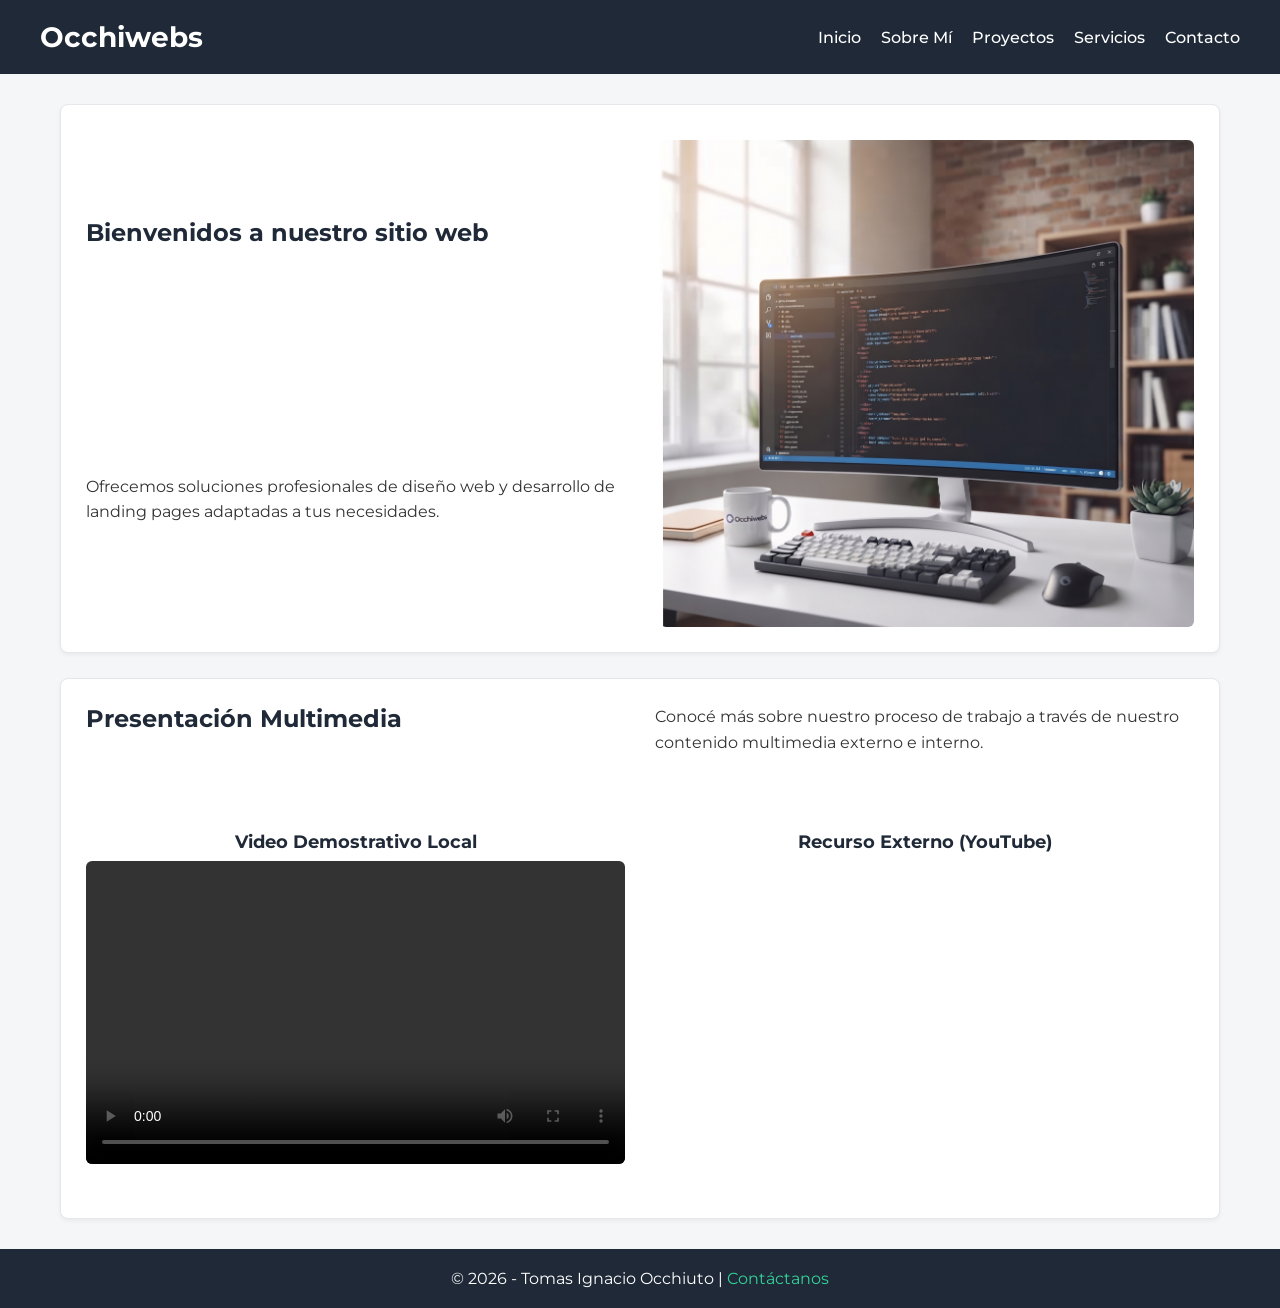
==== commit 9ed8641f: "Add files via upload" ====
--- a/index.html
+++ b/index.html
@@ -1,51 +1,51 @@
-<!DOCTYPE html>
-<html lang="es">
-<head>
-    <meta charset="UTF-8">
-    <title>Inicio - Occhiwebs</title>
-    <link rel="preconnect" href="https://fonts.googleapis.com">
-    <link rel="preconnect" href="https://fonts.gstatic.com" crossorigin>
-    <link href="https://fonts.googleapis.com/css2?family=Montserrat:wght@400;700&display=swap" rel="stylesheet">
-    <link rel="stylesheet" href="styles/styles.css">
-</head>
-<body>
-    <header class="site-header">
-        <h1 class="site-title">Occhiwebs</h1>
-        <nav>
-            <ul class="nav-list">
-                <li><a href="index.html" class="nav-link">Inicio</a></li>
-                <li><a href="pages/sobre-mi.html" class="nav-link">Sobre Mí</a></li>
-                <li><a href="pages/proyectos.html" class="nav-link">Proyectos</a></li>
-                <li><a href="pages/servicios.html" class="nav-link">Servicios</a></li>
-                <li><a href="pages/contacto.html" class="nav-link">Contacto</a></li>
-            </ul>
-        </nav>
-    </header>
-    <main class="site-main">
-        <section class="content-section content-grid-hero">
-            <h2 class="section-title">Bienvenidos a nuestro sitio web</h2>
-            <p class="section-text">Ofrecemos soluciones profesionales de diseño web y desarrollo de landing pages adaptadas a tus necesidades.</p>
-            <img class="section-image" src="img/banner.jpg" alt="Banner principal que muestra un espacio de trabajo moderno con código en pantalla">
-        </section>
-
-       <section class="content-section content-grid-media">
-            <h2 class="section-title">Presentación Multimedia</h2>
-            <p class="section-text">Conocé más sobre nuestro proceso de trabajo a través de nuestro contenido multimedia externo e interno.</p>
-            <div class="media-container-centered">
-                <h3 class="section-subtitle">Video Demostrativo Local</h3>
-                <video controls class="local-video">
-                    <source src="media/presentacion.mp4" type="video/mp4">
-                    Tu navegador no soporta el elemento de video.
-                </video>
-            </div>            
-            <div class="media-container-centered">
-                <h3 class="section-subtitle">Recurso Externo (YouTube)</h3>
-                <iframe src="https://www.youtube.com/embed/wJDtkILuk9Q?si=X9xcssySb6a1T8XJ" title="Video de muestra externo" class="external-iframe-centered" allowfullscreen></iframe>
-            </div>
-        </section>
-    </main>
-    <footer class="site-footer">
-        <p>© 2026 - Tomas Ignacio Occhiuto | <a href="pages/contacto.html" class="footer-link">Contáctanos</a></p>
-    </footer>
-</body>
+<!DOCTYPE html>
+<html lang="es">
+<head>
+    <meta charset="UTF-8">
+    <title>Inicio - Occhiwebs</title>
+    <link rel="preconnect" href="https://fonts.googleapis.com">
+    <link rel="preconnect" href="https://fonts.gstatic.com" crossorigin>
+    <link href="https://fonts.googleapis.com/css2?family=Montserrat:wght@400;700&display=swap" rel="stylesheet">
+    <link rel="stylesheet" href="styles/styles.css">
+</head>
+<body>
+    <header class="site-header">
+        <h1 class="site-title">Occhiwebs</h1>
+        <nav>
+            <ul class="nav-list">
+                <li><a href="index.html" class="nav-link">Inicio</a></li>
+                <li><a href="pages/sobre-mi.html" class="nav-link">Sobre Mí</a></li>
+                <li><a href="pages/proyectos.html" class="nav-link">Proyectos</a></li>
+                <li><a href="pages/servicios.html" class="nav-link">Servicios</a></li>
+                <li><a href="pages/contacto.html" class="nav-link">Contacto</a></li>
+            </ul>
+        </nav>
+    </header>
+    <main class="site-main">
+        <section class="content-section content-grid-hero">
+            <h2 class="section-title">Bienvenidos a nuestro sitio web</h2>
+            <p class="section-text">Ofrecemos soluciones profesionales de diseño web y desarrollo de landing pages adaptadas a tus necesidades.</p>
+            <img class="section-image" src="img/banner.jpg" alt="Banner principal que muestra un espacio de trabajo moderno con código en pantalla">
+        </section>
+
+       <section class="content-section content-grid-media">
+            <h2 class="section-title">Presentación Multimedia</h2>
+            <p class="section-text">Conocé más sobre nuestro proceso de trabajo a través de nuestro contenido multimedia externo e interno.</p>
+            <div class="media-container-centered">
+                <h3 class="section-subtitle">Video Demostrativo Local</h3>
+                <video controls class="local-video">
+                    <source src="media/presentacion.mp4" type="video/mp4">
+                    Tu navegador no soporta el elemento de video.
+                </video>
+            </div>            
+            <div class="media-container-centered">
+                <h3 class="section-subtitle">Recurso Externo (YouTube)</h3>
+                <iframe src="https://www.youtube.com/embed/wJDtkILuk9Q?si=X9xcssySb6a1T8XJ" title="Video de muestra externo" class="external-iframe-centered" allowfullscreen></iframe>
+            </div>
+        </section>
+    </main>
+    <footer class="site-footer">
+        <p>© 2026 - Tomas Ignacio Occhiuto | <a href="pages/contacto.html" class="footer-link">Contáctanos</a></p>
+    </footer>
+</body>
 </html>
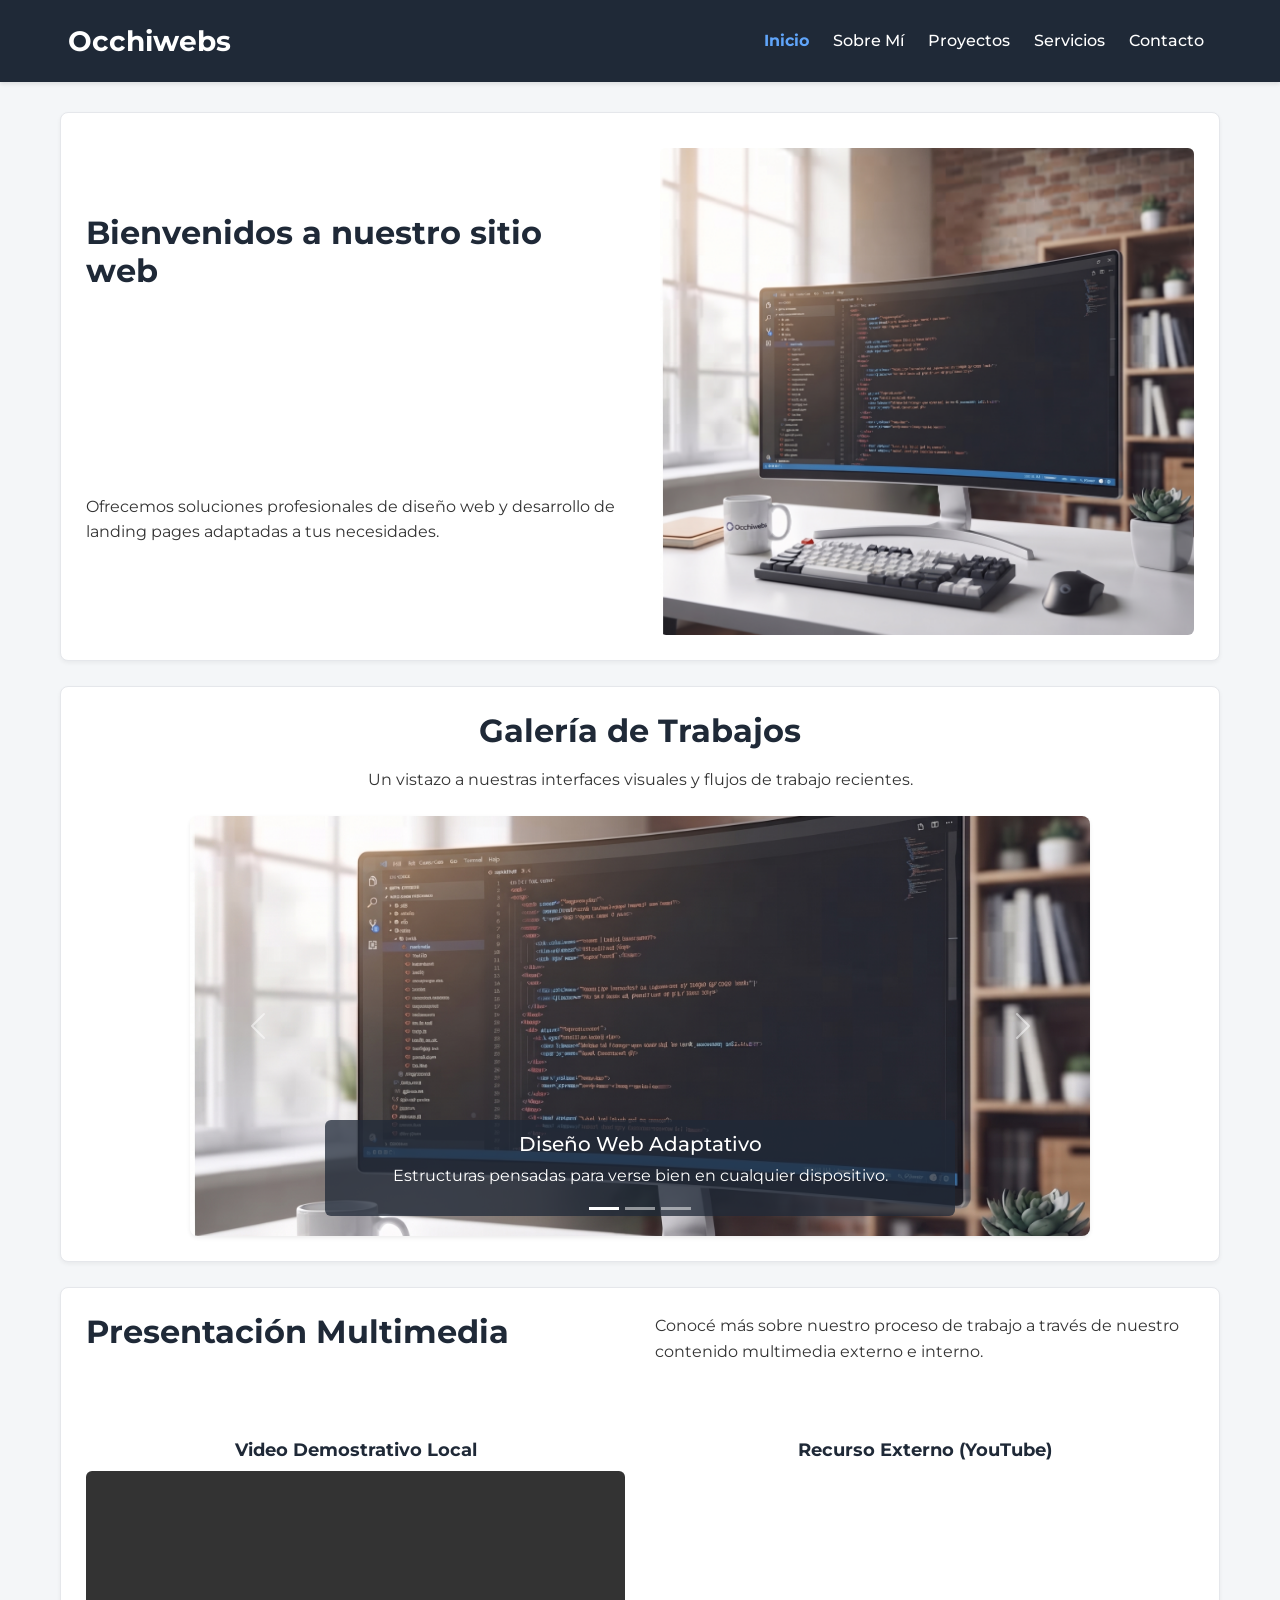
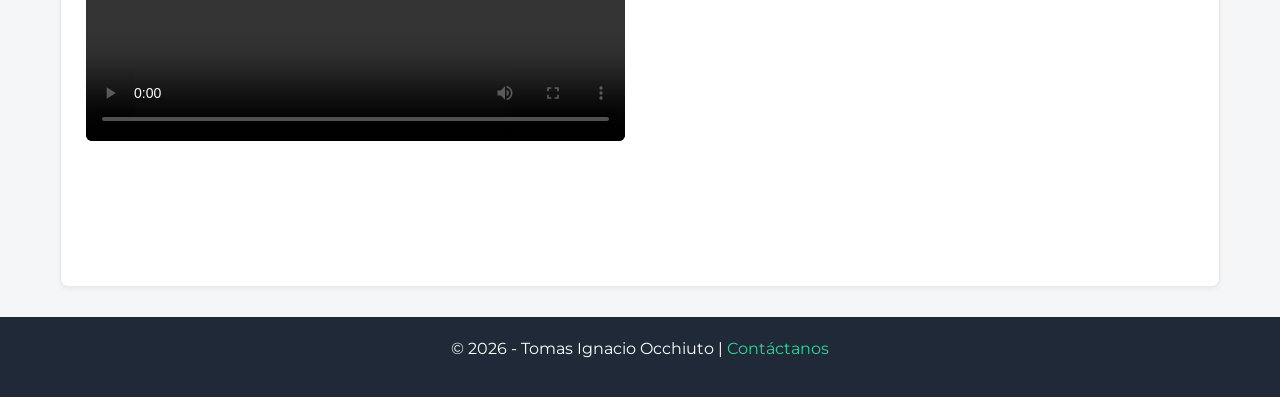
==== commit 6817b614: "Implementacion de Bootstrap Se implementó Bootstrap en el index y en proyectos utilizando cards y ca" ====
--- a/index.html
+++ b/index.html
@@ -1,51 +1,114 @@
-<!DOCTYPE html>
-<html lang="es">
-<head>
-    <meta charset="UTF-8">
-    <title>Inicio - Occhiwebs</title>
-    <link rel="preconnect" href="https://fonts.googleapis.com">
-    <link rel="preconnect" href="https://fonts.gstatic.com" crossorigin>
-    <link href="https://fonts.googleapis.com/css2?family=Montserrat:wght@400;700&display=swap" rel="stylesheet">
-    <link rel="stylesheet" href="styles/styles.css">
-</head>
-<body>
-    <header class="site-header">
-        <h1 class="site-title">Occhiwebs</h1>
-        <nav>
-            <ul class="nav-list">
-                <li><a href="index.html" class="nav-link">Inicio</a></li>
-                <li><a href="pages/sobre-mi.html" class="nav-link">Sobre Mí</a></li>
-                <li><a href="pages/proyectos.html" class="nav-link">Proyectos</a></li>
-                <li><a href="pages/servicios.html" class="nav-link">Servicios</a></li>
-                <li><a href="pages/contacto.html" class="nav-link">Contacto</a></li>
-            </ul>
-        </nav>
-    </header>
-    <main class="site-main">
-        <section class="content-section content-grid-hero">
-            <h2 class="section-title">Bienvenidos a nuestro sitio web</h2>
-            <p class="section-text">Ofrecemos soluciones profesionales de diseño web y desarrollo de landing pages adaptadas a tus necesidades.</p>
-            <img class="section-image" src="img/banner.jpg" alt="Banner principal que muestra un espacio de trabajo moderno con código en pantalla">
-        </section>
-
-       <section class="content-section content-grid-media">
-            <h2 class="section-title">Presentación Multimedia</h2>
-            <p class="section-text">Conocé más sobre nuestro proceso de trabajo a través de nuestro contenido multimedia externo e interno.</p>
-            <div class="media-container-centered">
-                <h3 class="section-subtitle">Video Demostrativo Local</h3>
-                <video controls class="local-video">
-                    <source src="media/presentacion.mp4" type="video/mp4">
-                    Tu navegador no soporta el elemento de video.
-                </video>
-            </div>            
-            <div class="media-container-centered">
-                <h3 class="section-subtitle">Recurso Externo (YouTube)</h3>
-                <iframe src="https://www.youtube.com/embed/wJDtkILuk9Q?si=X9xcssySb6a1T8XJ" title="Video de muestra externo" class="external-iframe-centered" allowfullscreen></iframe>
-            </div>
-        </section>
-    </main>
-    <footer class="site-footer">
-        <p>© 2026 - Tomas Ignacio Occhiuto | <a href="pages/contacto.html" class="footer-link">Contáctanos</a></p>
-    </footer>
-</body>
+<!DOCTYPE html>
+<html lang="es">
+<head>
+    <meta charset="UTF-8">
+    <meta name="viewport" content="width=device-width, initial-scale=1.0">
+    <title>Inicio - Occhiwebs</title>
+    <!-- Google Fonts -->
+    <link rel="preconnect" href="https://fonts.googleapis.com">
+    <link rel="preconnect" href="https://fonts.gstatic.com" crossorigin>
+    <link href="https://fonts.googleapis.com/css2?family=Montserrat:wght@400;700&display=swap" rel="stylesheet">
+    <!-- Bootstrap via CDN -->
+    <link href="https://cdn.jsdelivr.net/npm/bootstrap@5.3.3/dist/css/bootstrap.min.css" rel="stylesheet" integrity="sha384-QWTKZyjpPEjISv5WaRU9OFeRpok6YctnYmDr5pNlyT2bRjXh0JMhjY6hW+ALEwIH" crossorigin="anonymous">
+    <!-- Estilos Propios -->
+    <link rel="stylesheet" href="styles/styles.css">
+</head>
+<body>
+    
+    <header>
+        <nav class="navbar navbar-expand-lg custom-navbar">
+            <div class="container-fluid px-lg-5">
+                <a class="navbar-brand fw-bold text-white fs-3" href="index.html">Occhiwebs</a>
+                <button class="navbar-toggler custom-toggler" type="button" data-bs-toggle="collapse" data-bs-target="#mainNavbar" aria-controls="mainNavbar" aria-expanded="false" aria-label="Abrir navegación">
+                    <span class="navbar-toggler-icon"></span>
+                </button>
+                <div class="collapse navbar-collapse justify-content-end" id="mainNavbar">
+                    <ul class="navbar-nav gap-lg-2">
+                        <li class="nav-item"><a class="nav-link active" aria-current="page" href="index.html">Inicio</a></li>
+                        <li class="nav-item"><a class="nav-link" href="pages/sobre-mi.html">Sobre Mí</a></li>
+                        <li class="nav-item"><a class="nav-link" href="pages/proyectos.html">Proyectos</a></li>
+                        <li class="nav-item"><a class="nav-link" href="pages/servicios.html">Servicios</a></li>
+                        <li class="nav-item"><a class="nav-link" href="pages/contacto.html">Contacto</a></li>
+                    </ul>
+                </div>
+            </div>
+        </nav>
+    </header>
+
+    <main class="site-main">
+        
+        <section class="content-section content-grid-hero">
+            <h2 class="section-title">Bienvenidos a nuestro sitio web</h2>
+            <p class="section-text">Ofrecemos soluciones profesionales de diseño web y desarrollo de landing pages adaptadas a tus necesidades.</p>
+            <img class="section-image" src="img/banner.jpg" alt="Banner principal que muestra un espacio de trabajo moderno con código en pantalla">
+        </section>
+
+        
+        <section class="content-section">
+            <h2 class="section-title text-center mb-3">Galería de Trabajos</h2>
+            <p class="section-text text-center mb-4">Un vistazo a nuestras interfaces visuales y flujos de trabajo recientes.</p>
+            
+            <div id="galleryCarousel" class="carousel slide custom-carousel mx-auto" data-bs-ride="carousel">
+                <div class="carousel-indicators">
+                    <button type="button" data-bs-target="#galleryCarousel" data-bs-slide-to="0" class="active" aria-current="true" aria-label="Slide 1"></button>
+                    <button type="button" data-bs-target="#galleryCarousel" data-bs-slide-to="1" aria-label="Slide 2"></button>
+                    <button type="button" data-bs-target="#galleryCarousel" data-bs-slide-to="2" aria-label="Slide 3"></button>
+                </div>
+                <div class="carousel-inner rounded-3 shadow-sm">
+                    <div class="carousel-item active">
+                        <img src="img/banner.jpg" class="d-block w-100 carousel-img" alt="Diseño de interfaz principal">
+                        <div class="carousel-caption d-none d-md-block">
+                            <h5>Diseño Web Adaptativo</h5>
+                            <p>Estructuras pensadas para verse bien en cualquier dispositivo.</p>
+                        </div>
+                    </div>
+                    <div class="carousel-item">
+                        <img src="img/equipo-trabajo.jpg" class="d-block w-100 carousel-img" alt="Desarrollo frontend en equipo">
+                        <div class="carousel-caption d-none d-md-block">
+                            <h5>Desarrollo Limpio</h5>
+                            <p>Código semántico, accesible y performante.</p>
+                        </div>
+                    </div>
+                    <div class="carousel-item">
+                        <img src="img/banner.jpg" class="d-block w-100 carousel-img" alt="Soluciones visuales y branding">
+                        <div class="carousel-caption d-none d-md-block">
+                            <h5>Identidad Digital</h5>
+                            <p>Proyectos pensados de punta a punta para marcas y profesionales.</p>
+                        </div>
+                    </div>
+                </div>
+                <button class="carousel-control-prev" type="button" data-bs-target="#galleryCarousel" data-bs-slide="prev">
+                    <span class="carousel-control-prev-icon" aria-label="Anterior"></span>
+                </button>
+                <button class="carousel-control-next" type="button" data-bs-target="#galleryCarousel" data-bs-slide="next">
+                    <span class="carousel-control-next-icon" aria-label="Siguiente"></span>
+                </button>
+            </div>
+        </section>
+
+        <!-- Sección Multimedia -->
+        <section class="content-section content-grid-media">
+            <h2 class="section-title">Presentación Multimedia</h2>
+            <p class="section-text">Conocé más sobre nuestro proceso de trabajo a través de nuestro contenido multimedia externo e interno.</p>
+            <div class="media-container-centered">
+                <h3 class="section-subtitle">Video Demostrativo Local</h3>
+                <video controls class="local-video">
+                    <source src="media/presentacion.mp4" type="video/mp4">
+                    Tu navegador no soporta el elemento de video.
+                </video>
+            </div>            
+            <div class="media-container-centered">
+                <h3 class="section-subtitle">Recurso Externo (YouTube)</h3>
+                <iframe src="https://www.youtube.com/embed/wJDtkILuk9Q?si=X9xcssySb6a1T8XJ" title="Video de muestra externo" class="external-iframe-centered" allowfullscreen></iframe>
+            </div>
+        </section>
+    </main>
+
+    <footer class="site-footer">
+        <p>© 2026 - Tomas Ignacio Occhiuto | <a href="pages/contacto.html" class="footer-link">Contáctanos</a></p>
+    </footer>
+
+    <!-- Bootstrap 5 via CDN -->
+    <script src="https://cdn.jsdelivr.net/npm/bootstrap@5.3.3/dist/js/bootstrap.bundle.min.js" integrity="sha384-YvpcrYf0tY3lHB60NNkmXc5s9fDVZLESaAA55NDzOxhy9GkcIdslK1eN7N6jIeHz" crossorigin="anonymous"></script>
+</body>
 </html>
--- a/styles/styles.css
+++ b/styles/styles.css
@@ -1,11 +1,12 @@
-/* ------ 1. Configuración global del Box Model ------ */
+/* ==========================================================
+   1. CONFIGURACIÓN GLOBAL & BOX MODEL
+   ================================================---------- */
 * {
     margin: 0;
     padding: 0;
     box-sizing: border-box;
 }
 
-/* ------ Cuerpo y Tipografía ------ */
 body {
     font-family: 'Montserrat', sans-serif;
     background-color: #f4f6f8;
@@ -15,44 +16,58 @@
     min-height: 100vh; 
 }
 
-/* ------ 2. Implementación de Flexbox en Navbar ------ */
-.site-header {
-    background-color: #1f2937;
-    color: #ffffff;
-    padding: 20px 40px;
-    display: flex;
-    justify-content: space-between;
-    align-items: center;
-    flex-wrap: wrap;
-    gap: 15px;
-}
-
-.site-title {
-    font-size: 28px;
-    font-weight: 700;
-}
-
-.nav-list {
-    list-style: none;
-    display: flex;
-    justify-content: center;
-    align-items: center;
-    gap: 20px;
-    flex-wrap: wrap;
-}
-
-.nav-link {
-    color: #ffffff;
-    text-decoration: none;
+/* ==========================================================
+   2. NAVBAR CUSTOMIZADO DE BOOTSTRAP
+   ================================================---------- */
+.custom-navbar {
+    background-color: #1f2937;
+    padding: 15px 20px;
+    box-shadow: 0 2px 4px rgba(0, 0, 0, 0.1);
+}
+
+.custom-navbar .nav-link {
+    color: #ffffff;
     font-weight: 500;
-    transition: color 0.3s ease;
-}
-
-.nav-link:hover {
+    font-size: 1rem;
+    padding: 8px 14px;
+    border-radius: 4px;
+    transition: color 0.25s ease, background-color 0.25s ease, transform 0.2s ease;
+}
+
+.custom-navbar .nav-link:hover {
     color: #60a5fa;
-}
-
-/* ------ 3. Implementación de Flexbox en el Layout ------ */
+    background-color: rgba(255, 255, 255, 0.05);
+}
+
+.custom-navbar .nav-link:focus {
+    color: #93c5fd;
+    outline: 2px solid #60a5fa;
+    outline-offset: 2px;
+}
+
+.custom-navbar .nav-link:active,
+.custom-navbar .nav-link.active {
+    color: #60a5fa !important;
+    font-weight: 700;
+}
+
+
+.custom-toggler {
+    border: 1px solid rgba(255, 255, 255, 0.3);
+    padding: 6px 10px;
+}
+
+.custom-toggler:focus {
+    box-shadow: 0 0 0 3px rgba(96, 165, 250, 0.5);
+}
+
+.custom-toggler .navbar-toggler-icon {
+    filter: invert(1);
+}
+
+/* ==========================================================
+   3. LAYOUT PRINCIPAL 
+   ================================================---------- */
 .site-main {
     padding: 30px 20px;
     flex: 1; 
@@ -63,14 +78,10 @@
     flex-direction: column;
     gap: 25px;
 }
-/* Contenedor flexible opcional para grillas de tarjetas/proyectos o servicios */
-.flex-container {
-    display: flex;
-    flex-wrap: wrap;
-    gap: 20px;
-}
-
-/* ------ 4. Aplicación del Box Model en Detalles ------ */
+
+/* ==========================================================
+   4. COMPONENTES Y TARJETAS
+   ================================================---------- */
 .content-section, .content-article {
     background-color: #ffffff;
     padding: 25px;
@@ -85,7 +96,6 @@
     color: #1f2937;
     font-weight: 700;
     margin-bottom: 12px; 
-
 }
 
 .section-subtitle {
@@ -94,7 +104,6 @@
     font-size: 18px;
     margin-top: 15px;
     margin-bottom: 10px;
-
 }
 
 .section-text {
@@ -110,39 +119,72 @@
     margin-top: 10px;
 }
 
-
-/* ------ 5. Tablas de Datos (Preentrega 2) ------ */
-.data-table {
-    width: 100%;
-    border-collapse: collapse;
-    margin-top: 20px;
-    text-align: left;
-}
-
-.table-caption {
-    font-weight: 700;
-    margin-bottom: 10px;
-    text-align: left;
-    color: #1f2937;
-}
-
-.data-table th {
-    background-color: #1f2937;
-    color: #ffffff;
-    padding: 12px;
+/* ==========================================================
+   5. COMPONENTE: CAROUSEL DE BOOTSTRAP
+   ================================================---------- */
+.custom-carousel {
+    max-width: 900px;
+    width: 100%;
+}
+
+.carousel-img {
+    height: 420px;
+    object-fit: cover;
+}
+
+.carousel-caption {
+    background: rgba(31, 41, 55, 0.75);
+    border-radius: 6px;
+    padding: 12px 20px;
+}
+
+/* ==========================================================
+   6. COMPONENTE: CARDS DE BOOTSTRAP
+   ================================================---------- */
+.custom-card {
     border: 1px solid #e5e7eb;
-}
-
-.data-table td {
-    padding: 10px;
-    border: 1px solid #e5e7eb;
-}
-
-.data-table tr:nth-child(even) {
-    background-color: #f9fafb;
-}
-
-/* ------ 6. Formularios (Preentrega 2) ------ */
+    border-radius: 8px;
+    overflow: hidden;
+    transition: transform 0.3s ease, box-shadow 0.3s ease, border-color 0.3s ease;
+    background-color: #ffffff;
+}
+
+.custom-card-btn {
+    display: inline-block;
+    background-color: #1f2937;
+    color: #ffffff;
+    padding: 10px 18px;
+    border-radius: 4px;
+    text-decoration: none;
+    text-align: center;
+    font-weight: 600;
+    transition: background-color 0.25s ease, transform 0.15s ease, box-shadow 0.25s ease;
+}
+
+.custom-card:hover {
+    transform: translateY(-6px);
+    box-shadow: 0 10px 20px rgba(0, 0, 0, 0.1);
+    border-color: #60a5fa;
+}
+
+.custom-card-btn:hover {
+    background-color: #374151;
+    color: #ffffff;
+}
+
+.custom-card-btn:focus {
+    outline: 2px solid #60a5fa;
+    outline-offset: 2px;
+}
+
+.custom-card-btn:active {
+    transform: scale(0.97);
+    background-color: #111827;
+}
+
+/* ==========================================================
+   7. FORMULARIOS & ESTADOS INTERACTIVOS (Contacto)
+   ================================================---------- */
 .form-group {
     margin-bottom: 15px;
 }
@@ -160,29 +202,83 @@
     border: 1px solid #ccc;
     border-radius: 4px;
     font-family: 'Montserrat', sans-serif;
+    transition: border-color 0.25s ease, box-shadow 0.25s ease;
+}
+
+.form-input:focus {
+    border-color: #60a5fa;
+    box-shadow: 0 0 0 3px rgba(96, 165, 250, 0.3);
+    outline: none;
 }
 
 .form-button {
     background-color: #1f2937;
     color: #ffffff;
-    padding: 10px 20px;
+    padding: 12px 24px;
     border: none;
     border-radius: 4px;
     cursor: pointer;
     font-weight: 700;
     font-family: 'Montserrat', sans-serif;
-    transition: background-color 0.3s ease;
+    transition: background-color 0.25s ease, transform 0.15s ease, box-shadow 0.25s ease;
 }
 
 .form-button:hover {
     background-color: #374151;
 }
 
-/* ------ 7. Multimedia e Iframes (Preentrega 2) ------ */
+.form-button:focus {
+    outline: 2px solid #60a5fa;
+    outline-offset: 2px;
+}
+
+.form-button:active {
+    transform: scale(0.98);
+    background-color: #111827;
+}
+
+/* ==========================================================
+   8. TABLAS DE DATOS
+   ================================================---------- */
+.data-table {
+    width: 100%;
+    border-collapse: collapse;
+    margin-top: 15px;
+    text-align: left;
+}
+
+.table-caption {
+    font-weight: 700;
+    margin-bottom: 10px;
+    text-align: left;
+    color: #1f2937;
+}
+
+.data-table th {
+    background-color: #1f2937;
+    color: #ffffff;
+    padding: 12px;
+    border: 1px solid #e5e7eb;
+}
+
+.data-table td {
+    padding: 10px;
+    border: 1px solid #e5e7eb;
+}
+
+.data-table tr:nth-child(even) {
+    background-color: #f9fafb;
+}
+
+/* ==========================================================
+   9. MULTIMEDIA E IFRAMES
+   ================================================---------- */
 .media-container-centered {
+    margin-top: 15px;
     margin-bottom: 25px;
     text-align: center;
 }
+
 .external-iframe-centered {
     width: 100%;
     max-width: 650px; 
@@ -199,13 +295,9 @@
     max-height: 400px;
 }
 
-.external-iframe {
-    width: 100%;
-    height: 315px;
-    border: none;
-    border-radius: 6px;
-}
-/* ------ 8. Footer ------ */
+/* ==========================================================
+   10. FOOTER & ENLACES
+   ================================================---------- */
 .site-footer {
     background-color: #1f2937;
     color: #ffffff;
@@ -217,14 +309,18 @@
 .footer-link {
     color: #34d399;
     text-decoration: none;
-}
-
-.footer-link:hover {
+    transition: color 0.2s ease, text-decoration 0.2s ease;
+}
+
+.footer-link:hover,
+.footer-link:focus {
+    color: #6ee7b7;
     text-decoration: underline;
 }
 
-/* ------ 6. Grid y queries(preentrega 3) ------ */
-
+/* ==========================================================
+   11. CSS GRID & MEDIA QUERIES (Mobile First)
+   ================================================---------- */
 .content-grid-hero {
     display: grid;
     grid-template-columns: 1fr;
@@ -236,50 +332,18 @@
     align-items: center;
 }
 
-.content-grid-hero .section-title {
-    grid-area: title;
-}
-
-.content-grid-hero .section-text {
-    grid-area: text;
-}
-
-.content-grid-hero .section-image {
-    grid-area: image;
-}
-
-
-.media-container-centered {
-    margin-top: 15px;
-}
-
-.section-subtitle {
-    font-size: 18px;
-    color: #1f2937;
-    margin-bottom: 8px;
-}
-
-.local-video,
-.external-iframe-centered {
-    width: 100%;
-    max-width: 100%;
-    height: auto;
-    aspect-ratio: 16/9;
-    border-radius: 6px;
-    border: none;
-}
-
-/* 3. Grilla para la Sección Multimedia (Mobile-First: 1 columna por defecto) */
-.content-grid-media {
+.content-grid-hero .section-title { grid-area: title; }
+.content-grid-hero .section-text { grid-area: text; }
+.content-grid-hero .section-image { grid-area: image; }
+
+.content-grid-media,
+.content-grid-services {
     display: grid;
     grid-template-columns: 1fr;
     gap: 20px;
 }
 
-
-/* ------ Breakpoint Desktop (min-width: 1024px) ------ */
 @media (min-width: 1024px) {
-    /* Transformación de la grilla Hero a dos columnas */
     .content-grid-hero {
         grid-template-columns: 1fr 1fr;
         grid-template-areas: 
@@ -287,10 +351,14 @@
             "text image";
         gap: 40px;
     }
-
-    /* Transformación de la sección Multimedia a 2 columnas para los videos */
+    
     .content-grid-media {
         grid-template-columns: 1fr 1fr;
         gap: 30px;
     }
+
+    .content-grid-services {
+        grid-template-columns: repeat(3, 1fr);
+        gap: 30px;
+    }
 }
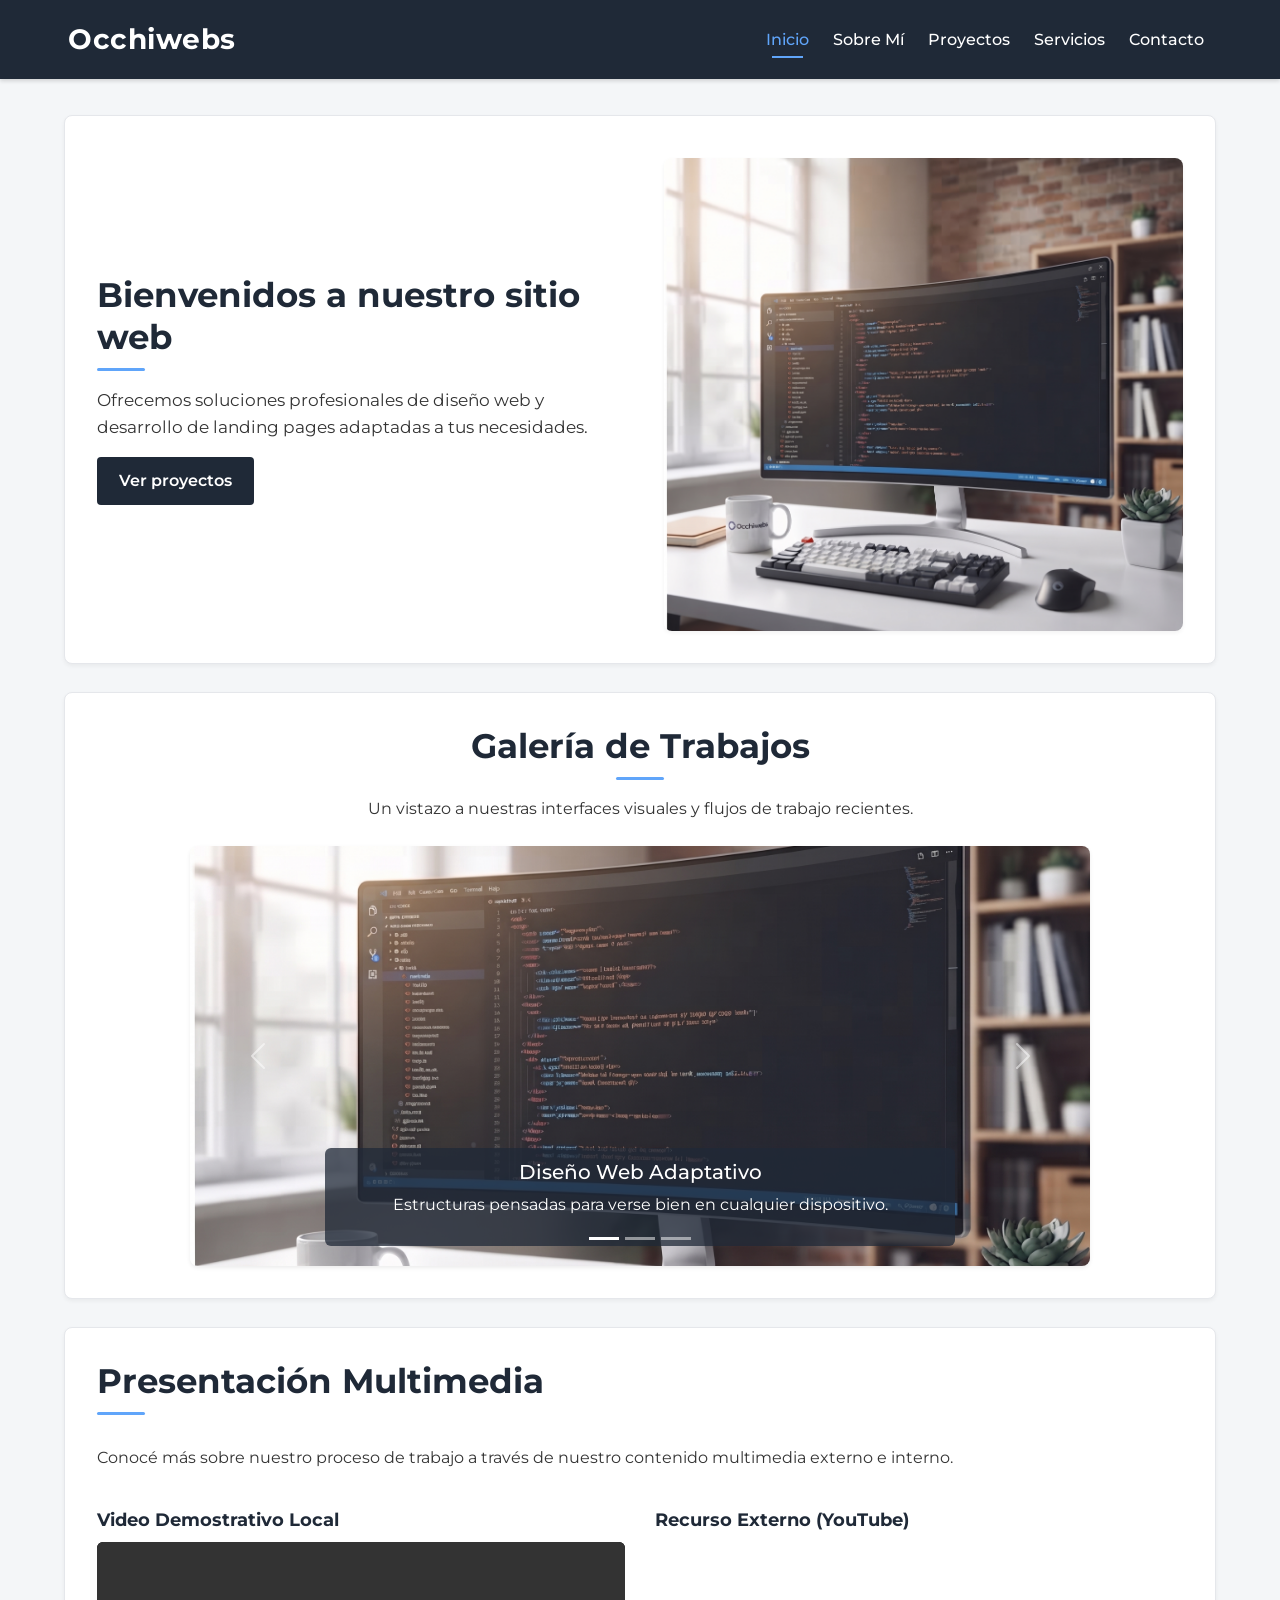
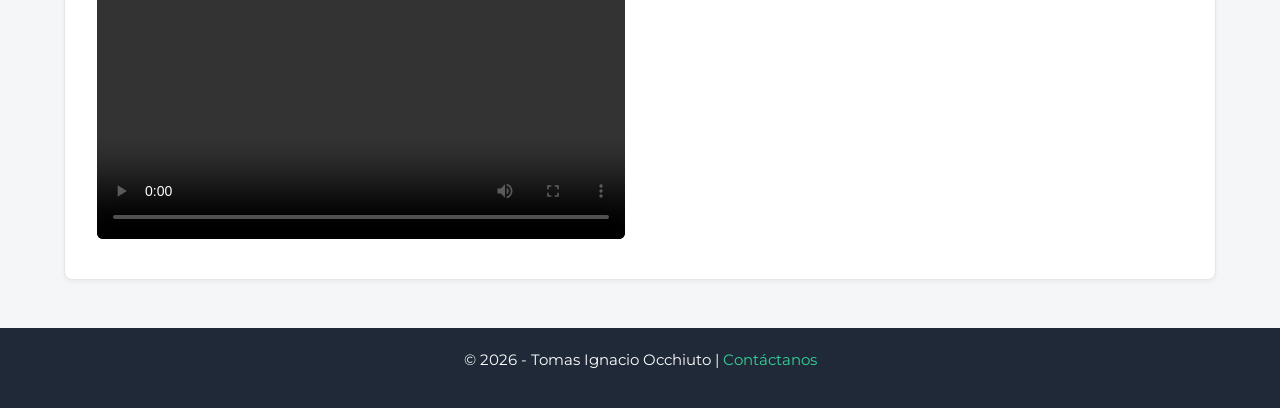
==== commit 0b92fef5: "introduccion de animaciones Se re-estructuró la web, y se implementaron las animaciones  propias con" ====
--- a/index.html
+++ b/index.html
@@ -3,20 +3,24 @@
 <head>
     <meta charset="UTF-8">
     <meta name="viewport" content="width=device-width, initial-scale=1.0">
+    <meta name="description" content="Occhiwebs: diseño web y desarrollo de landing pages profesionales.">
     <title>Inicio - Occhiwebs</title>
     <!-- Google Fonts -->
     <link rel="preconnect" href="https://fonts.googleapis.com">
     <link rel="preconnect" href="https://fonts.gstatic.com" crossorigin>
-    <link href="https://fonts.googleapis.com/css2?family=Montserrat:wght@400;700&display=swap" rel="stylesheet">
+    <link href="https://fonts.googleapis.com/css2?family=Montserrat:wght@400;500;600;700&display=swap" rel="stylesheet">
     <!-- Bootstrap via CDN -->
     <link href="https://cdn.jsdelivr.net/npm/bootstrap@5.3.3/dist/css/bootstrap.min.css" rel="stylesheet" integrity="sha384-QWTKZyjpPEjISv5WaRU9OFeRpok6YctnYmDr5pNlyT2bRjXh0JMhjY6hW+ALEwIH" crossorigin="anonymous">
-    <!-- Estilos Propios -->
+    <!-- Animate.css CDN -->
+    <link rel="stylesheet" href="https://cdnjs.cloudflare.com/ajax/libs/animate.css/4.1.1/animate.min.css">
+    <!-- Estilos propios -->
     <link rel="stylesheet" href="styles/styles.css">
 </head>
 <body>
-    
-    <header>
-        <nav class="navbar navbar-expand-lg custom-navbar">
+    <a class="skip-link visually-hidden-focusable" href="#contenido">Saltar al contenido</a>
+
+    <header class="sticky-top">
+        <nav class="navbar navbar-expand-lg custom-navbar" aria-label="Navegación principal">
             <div class="container-fluid px-lg-5">
                 <a class="navbar-brand fw-bold text-white fs-3" href="index.html">Occhiwebs</a>
                 <button class="navbar-toggler custom-toggler" type="button" data-bs-toggle="collapse" data-bs-target="#mainNavbar" aria-controls="mainNavbar" aria-expanded="false" aria-label="Abrir navegación">
@@ -35,20 +39,23 @@
         </nav>
     </header>
 
-    <main class="site-main">
-        
-        <section class="content-section content-grid-hero">
-            <h2 class="section-title">Bienvenidos a nuestro sitio web</h2>
-            <p class="section-text">Ofrecemos soluciones profesionales de diseño web y desarrollo de landing pages adaptadas a tus necesidades.</p>
-            <img class="section-image" src="img/banner.jpg" alt="Banner principal que muestra un espacio de trabajo moderno con código en pantalla">
+    <main class="site-main" id="contenido">
+        <!-- Hero (animado con Animate.css) -->
+        <section class="content-section content-grid-hero hero">
+            <div class="hero-copy">
+                <h1 class="section-title animate__animated animate__fadeInDown">Bienvenidos a nuestro sitio web</h1>
+                <p class="section-text animate__animated animate__fadeIn animate__delay-1s" style="--animate-delay: 0.15s">Ofrecemos soluciones profesionales de diseño web y desarrollo de landing pages adaptadas a tus necesidades.</p>
+                <a class="custom-btn animate__animated animate__fadeIn animate__delay-1s" style="--animate-delay: 0.3s" href="pages/proyectos.html">Ver proyectos</a>
+            </div>
+            <img class="section-image animate__animated animate__fadeIn animate__delay-1s" style="--animate-delay: 0.2s" src="img/banner.jpg" alt="Banner principal que muestra un espacio de trabajo moderno con código en pantalla">
         </section>
 
-        
+        <!-- Galería -->
         <section class="content-section">
-            <h2 class="section-title text-center mb-3">Galería de Trabajos</h2>
+            <h2 class="section-title text-center">Galería de Trabajos</h2>
             <p class="section-text text-center mb-4">Un vistazo a nuestras interfaces visuales y flujos de trabajo recientes.</p>
-            
-            <div id="galleryCarousel" class="carousel slide custom-carousel mx-auto" data-bs-ride="carousel">
+
+            <div id="galleryCarousel" class="carousel slide carousel-fade custom-carousel mx-auto">
                 <div class="carousel-indicators">
                     <button type="button" data-bs-target="#galleryCarousel" data-bs-slide-to="0" class="active" aria-current="true" aria-label="Slide 1"></button>
                     <button type="button" data-bs-target="#galleryCarousel" data-bs-slide-to="1" aria-label="Slide 2"></button>
@@ -63,14 +70,14 @@
                         </div>
                     </div>
                     <div class="carousel-item">
-                        <img src="img/equipo-trabajo.jpg" class="d-block w-100 carousel-img" alt="Desarrollo frontend en equipo">
+                        <img src="img/equipo-trabajo.jpg" class="d-block w-100 carousel-img" alt="Desarrollo frontend en equipo" loading="lazy">
                         <div class="carousel-caption d-none d-md-block">
                             <h5>Desarrollo Limpio</h5>
                             <p>Código semántico, accesible y performante.</p>
                         </div>
                     </div>
                     <div class="carousel-item">
-                        <img src="img/banner.jpg" class="d-block w-100 carousel-img" alt="Soluciones visuales y branding">
+                        <img src="img/banner.jpg" class="d-block w-100 carousel-img" alt="Soluciones visuales y branding" loading="lazy">
                         <div class="carousel-caption d-none d-md-block">
                             <h5>Identidad Digital</h5>
                             <p>Proyectos pensados de punta a punta para marcas y profesionales.</p>
@@ -78,28 +85,30 @@
                     </div>
                 </div>
                 <button class="carousel-control-prev" type="button" data-bs-target="#galleryCarousel" data-bs-slide="prev">
-                    <span class="carousel-control-prev-icon" aria-label="Anterior"></span>
+                    <span class="carousel-control-prev-icon" aria-hidden="true"></span>
+                    <span class="visually-hidden">Anterior</span>
                 </button>
                 <button class="carousel-control-next" type="button" data-bs-target="#galleryCarousel" data-bs-slide="next">
-                    <span class="carousel-control-next-icon" aria-label="Siguiente"></span>
+                    <span class="carousel-control-next-icon" aria-hidden="true"></span>
+                    <span class="visually-hidden">Siguiente</span>
                 </button>
             </div>
         </section>
 
-        <!-- Sección Multimedia -->
+        <!-- Multimedia -->
         <section class="content-section content-grid-media">
             <h2 class="section-title">Presentación Multimedia</h2>
             <p class="section-text">Conocé más sobre nuestro proceso de trabajo a través de nuestro contenido multimedia externo e interno.</p>
             <div class="media-container-centered">
                 <h3 class="section-subtitle">Video Demostrativo Local</h3>
-                <video controls class="local-video">
+                <video controls class="local-video" preload="metadata">
                     <source src="media/presentacion.mp4" type="video/mp4">
                     Tu navegador no soporta el elemento de video.
                 </video>
-            </div>            
+            </div>
             <div class="media-container-centered">
                 <h3 class="section-subtitle">Recurso Externo (YouTube)</h3>
-                <iframe src="https://www.youtube.com/embed/wJDtkILuk9Q?si=X9xcssySb6a1T8XJ" title="Video de muestra externo" class="external-iframe-centered" allowfullscreen></iframe>
+                <iframe src="https://www.youtube.com/embed/wJDtkILuk9Q?si=X9xcssySb6a1T8XJ" title="Video de muestra externo" class="external-iframe-centered" loading="lazy" allowfullscreen></iframe>
             </div>
         </section>
     </main>
@@ -110,5 +119,16 @@
 
     <!-- Bootstrap 5 via CDN -->
     <script src="https://cdn.jsdelivr.net/npm/bootstrap@5.3.3/dist/js/bootstrap.bundle.min.js" integrity="sha384-YvpcrYf0tY3lHB60NNkmXc5s9fDVZLESaAA55NDzOxhy9GkcIdslK1eN7N6jIeHz" crossorigin="anonymous"></script>
+
+    <!-- Carrusel: autoplay únicamente si no se pidió reducir el movimiento -->
+    <script>
+        (function () {
+            var carousel = document.getElementById('galleryCarousel');
+            var reduceMotion = window.matchMedia('(prefers-reduced-motion: reduce)').matches;
+            if (carousel && !reduceMotion) {
+                new bootstrap.Carousel(carousel, { ride: 'carousel', interval: 5000 });
+            }
+        })();
+    </script>
 </body>
-</html>+</html>
--- a/styles/styles.css
+++ b/styles/styles.css
@@ -1,56 +1,128 @@
 /* ==========================================================
-   1. CONFIGURACIÓN GLOBAL & BOX MODEL
-   ================================================---------- */
+   ÍNDICE
+   1. Variables y configuración global
+   2. Navbar
+   3. Layout principal
+   4. Componentes y tarjetas
+   5. Carousel
+   6. Cards de proyectos
+   7. Botones
+   8. Formulario
+   9. Tabla
+   10. Multimedia
+   11. Footer
+   12. Grillas y media queries
+   13. Animaciones propias
+   14. Accesibilidad: prefers-reduced-motion
+   ========================================================== */
+
+/* ==========================================================
+   1. VARIABLES Y CONFIGURACIÓN GLOBAL
+   ========================================================== */
+:root {
+    --color-primary: #1f2937;
+    --color-primary-hover: #374151;
+    --color-primary-dark: #111827;
+    --color-accent: #60a5fa;
+    --color-bg: #f4f6f8;
+    --color-surface: #ffffff;
+    --color-border: #e5e7eb;
+    --color-text: #333333;
+    --color-danger: #dc2626;
+    --ease-smooth: cubic-bezier(0.22, 0.61, 0.36, 1);
+    --radius: 8px;
+    --shadow-sm: 0 2px 4px rgba(0, 0, 0, 0.05);
+    --shadow-md: 0 10px 20px rgba(0, 0, 0, 0.1);
+    --animate-duration: 500ms;
+}
+
 * {
     margin: 0;
     padding: 0;
     box-sizing: border-box;
 }
 
+html {
+    scroll-behavior: smooth;
+}
+
 body {
     font-family: 'Montserrat', sans-serif;
-    background-color: #f4f6f8;
-    color: #333333;
+    background-color: var(--color-bg);
+    color: var(--color-text);
+    line-height: 1.6;
     display: flex;
     flex-direction: column;
-    min-height: 100vh; 
-}
-
-/* ==========================================================
-   2. NAVBAR CUSTOMIZADO DE BOOTSTRAP
-   ================================================---------- */
+    min-height: 100vh;
+}
+
+.skip-link:focus {
+    position: fixed;
+    top: 8px;
+    left: 8px;
+    z-index: 2000;
+    background-color: var(--color-surface);
+    color: var(--color-primary);
+    padding: 8px 14px;
+    border-radius: 4px;
+    font-weight: 600;
+}
+
+/* ==========================================================
+   2. NAVBAR
+   ========================================================== */
 .custom-navbar {
-    background-color: #1f2937;
-    padding: 15px 20px;
-    box-shadow: 0 2px 4px rgba(0, 0, 0, 0.1);
+    background-color: var(--color-primary);
+    padding: 12px 20px;
+    box-shadow: 0 2px 4px rgba(0, 0, 0, 0.15);
+}
+
+.custom-navbar .navbar-brand {
+    letter-spacing: 0.02em;
 }
 
 .custom-navbar .nav-link {
+    position: relative;
     color: #ffffff;
     font-weight: 500;
     font-size: 1rem;
     padding: 8px 14px;
     border-radius: 4px;
-    transition: color 0.25s ease, background-color 0.25s ease, transform 0.2s ease;
-}
-
-.custom-navbar .nav-link:hover {
-    color: #60a5fa;
-    background-color: rgba(255, 255, 255, 0.05);
-}
-
-.custom-navbar .nav-link:focus {
-    color: #93c5fd;
-    outline: 2px solid #60a5fa;
+    transition: color 250ms ease-out;
+}
+
+.custom-navbar .nav-link::after {
+    content: "";
+    position: absolute;
+    left: 14px;
+    right: 14px;
+    bottom: 2px;
+    height: 2px;
+    background-color: var(--color-accent);
+    transform: scaleX(0);
+    transform-origin: left center;
+    transition: transform 250ms ease-out;
+}
+
+.custom-navbar .nav-link:hover,
+.custom-navbar .nav-link:focus-visible {
+    color: var(--color-accent);
+}
+
+.custom-navbar .nav-link:hover::after,
+.custom-navbar .nav-link:focus-visible::after,
+.custom-navbar .nav-link.active::after {
+    transform: scaleX(1);
+}
+
+.custom-navbar .nav-link:focus-visible {
+    outline: 2px solid var(--color-accent);
     outline-offset: 2px;
 }
 
-.custom-navbar .nav-link:active,
 .custom-navbar .nav-link.active {
-    color: #60a5fa !important;
-    font-weight: 700;
-}
-
+    color: var(--color-accent) !important;
+}
 
 .custom-toggler {
     border: 1px solid rgba(255, 255, 255, 0.3);
@@ -66,69 +138,93 @@
 }
 
 /* ==========================================================
-   3. LAYOUT PRINCIPAL 
-   ================================================---------- */
+   3. LAYOUT PRINCIPAL
+   ========================================================== */
 .site-main {
-    padding: 30px 20px;
-    flex: 1; 
+    padding: 28px 16px 40px;
+    flex: 1;
     max-width: 1200px;
     width: 100%;
     margin: 0 auto;
     display: flex;
     flex-direction: column;
-    gap: 25px;
+    gap: 28px;
 }
 
 /* ==========================================================
    4. COMPONENTES Y TARJETAS
-   ================================================---------- */
-.content-section, .content-article {
-    background-color: #ffffff;
-    padding: 25px;
-    border-radius: 8px;
-    border: 1px solid #e5e7eb;
-    box-shadow: 0 2px 4px rgba(0, 0, 0, 0.05);
-    flex: 1;
-    min-width: 280px; 
+   ========================================================== */
+.content-section,
+.content-article {
+    background-color: var(--color-surface);
+    padding: 24px;
+    border-radius: var(--radius);
+    border: 1px solid var(--color-border);
+    box-shadow: var(--shadow-sm);
 }
 
 .section-title {
-    color: #1f2937;
+    color: var(--color-primary);
     font-weight: 700;
-    margin-bottom: 12px; 
+    font-size: clamp(1.5rem, 1.1rem + 1.5vw, 2.1rem);
+    line-height: 1.25;
+    margin-bottom: 16px;
+}
+
+.section-title::after {
+    content: "";
+    display: block;
+    width: 48px;
+    height: 3px;
+    margin-top: 10px;
+    background-color: var(--color-accent);
+    border-radius: 2px;
+}
+
+.section-title.text-center::after {
+    margin-left: auto;
+    margin-right: auto;
+}
+
+.content-article .section-title {
+    font-size: 1.2rem;
+    margin-bottom: 12px;
 }
 
 .section-subtitle {
-    color: #1f2937;
+    color: var(--color-primary);
     font-weight: 700;
-    font-size: 18px;
-    margin-top: 15px;
-    margin-bottom: 10px;
+    font-size: 1.1rem;
+    margin-bottom: 12px;
 }
 
 .section-text {
     font-weight: 400;
-    line-height: 1.6;
-    margin-bottom: 15px;
+    margin-bottom: 16px;
 }
 
 .section-image {
     max-width: 100%;
     height: auto;
-    border-radius: 6px;
+    border-radius: var(--radius);
+    box-shadow: var(--shadow-sm);
     margin-top: 10px;
 }
 
-/* ==========================================================
-   5. COMPONENTE: CAROUSEL DE BOOTSTRAP
-   ================================================---------- */
+.hero-copy .section-text {
+    font-size: 1.05rem;
+}
+
+/* ==========================================================
+   5. CAROUSEL
+   ========================================================== */
 .custom-carousel {
     max-width: 900px;
     width: 100%;
 }
 
 .carousel-img {
-    height: 420px;
+    height: 220px;
     object-fit: cover;
 }
 
@@ -139,111 +235,129 @@
 }
 
 /* ==========================================================
-   6. COMPONENTE: CARDS DE BOOTSTRAP
-   ================================================---------- */
+   6. CARDS DE PROYECTOS
+   ========================================================== */
 .custom-card {
-    border: 1px solid #e5e7eb;
-    border-radius: 8px;
+    border: 1px solid var(--color-border);
+    border-radius: var(--radius);
     overflow: hidden;
-    transition: transform 0.3s ease, box-shadow 0.3s ease, border-color 0.3s ease;
-    background-color: #ffffff;
-}
-
-.custom-card-btn {
+    background-color: var(--color-surface);
+    box-shadow: var(--shadow-sm);
+    transition: transform 400ms var(--ease-smooth), box-shadow 400ms var(--ease-smooth), border-color 400ms var(--ease-smooth);
+}
+
+.custom-card .card-img-top {
+    aspect-ratio: 16 / 9;
+    object-fit: cover;
+    transition: transform 600ms var(--ease-smooth);
+}
+
+.custom-card .card-title {
+    color: var(--color-primary);
+}
+
+/* ==========================================================
+   7. BOTONES
+   ========================================================== */
+.custom-btn,
+.form-button {
     display: inline-block;
-    background-color: #1f2937;
+    background-color: var(--color-primary);
     color: #ffffff;
-    padding: 10px 18px;
+    padding: 11px 22px;
+    border: none;
     border-radius: 4px;
     text-decoration: none;
     text-align: center;
+    font-family: 'Montserrat', sans-serif;
     font-weight: 600;
-    transition: background-color 0.25s ease, transform 0.15s ease, box-shadow 0.25s ease;
-}
-
-.custom-card:hover {
-    transform: translateY(-6px);
-    box-shadow: 0 10px 20px rgba(0, 0, 0, 0.1);
-    border-color: #60a5fa;
-}
-
-.custom-card-btn:hover {
-    background-color: #374151;
-    color: #ffffff;
-}
-
-.custom-card-btn:focus {
-    outline: 2px solid #60a5fa;
+    cursor: pointer;
+    transition: background-color 300ms var(--ease-smooth), transform 300ms var(--ease-smooth), box-shadow 300ms var(--ease-smooth);
+}
+
+.custom-btn:focus-visible,
+.form-button:focus-visible {
+    outline: 2px solid var(--color-accent);
     outline-offset: 2px;
 }
 
-.custom-card-btn:active {
-    transform: scale(0.97);
-    background-color: #111827;
-}
-
-/* ==========================================================
-   7. FORMULARIOS & ESTADOS INTERACTIVOS (Contacto)
-   ================================================---------- */
+@media (hover: hover) {
+    .project-item:hover .custom-card {
+        transform: translateY(-4px);
+        box-shadow: var(--shadow-md);
+        border-color: var(--color-accent);
+    }
+
+    .project-item:hover .custom-card .card-img-top {
+        transform: scale(1.04);
+    }
+
+    .custom-btn:hover,
+    .form-button:hover {
+        background-color: var(--color-primary-hover);
+        color: #ffffff;
+        transform: translateY(-1px);
+        box-shadow: 0 6px 12px rgba(0, 0, 0, 0.15);
+    }
+}
+
+.custom-btn:active,
+.form-button:active {
+    background-color: var(--color-primary-dark);
+    transform: translateY(0) scale(0.97);
+    box-shadow: none;
+}
+
+/* ==========================================================
+   8. FORMULARIO
+   ========================================================== */
+.contact-form {
+    max-width: 640px;
+}
+
 .form-group {
-    margin-bottom: 15px;
+    margin-bottom: 16px;
 }
 
 .form-label {
     display: block;
-    margin-bottom: 5px;
+    margin-bottom: 6px;
     font-weight: 700;
-    color: #1f2937;
+    color: var(--color-primary);
 }
 
 .form-input {
     width: 100%;
-    padding: 10px;
-    border: 1px solid #ccc;
+    padding: 10px 12px;
+    border: 1px solid #cbd5e1;
     border-radius: 4px;
     font-family: 'Montserrat', sans-serif;
-    transition: border-color 0.25s ease, box-shadow 0.25s ease;
+    font-size: 1rem;
+    transition: border-color 250ms ease-out, box-shadow 250ms ease-out;
 }
 
 .form-input:focus {
-    border-color: #60a5fa;
+    border-color: var(--color-accent);
     box-shadow: 0 0 0 3px rgba(96, 165, 250, 0.3);
     outline: none;
 }
 
-.form-button {
-    background-color: #1f2937;
-    color: #ffffff;
-    padding: 12px 24px;
-    border: none;
-    border-radius: 4px;
-    cursor: pointer;
-    font-weight: 700;
-    font-family: 'Montserrat', sans-serif;
-    transition: background-color 0.25s ease, transform 0.15s ease, box-shadow 0.25s ease;
-}
-
-.form-button:hover {
-    background-color: #374151;
-}
-
-.form-button:focus {
-    outline: 2px solid #60a5fa;
-    outline-offset: 2px;
-}
-
-.form-button:active {
-    transform: scale(0.98);
-    background-color: #111827;
-}
-
-/* ==========================================================
-   8. TABLAS DE DATOS
-   ================================================---------- */
+.form-input:user-invalid {
+    border-color: var(--color-danger);
+}
+
+textarea.form-input {
+    resize: vertical;
+}
+
+/* ==========================================================
+   9. TABLA
+   ========================================================== */
 .data-table {
     width: 100%;
+    min-width: 520px;
     border-collapse: collapse;
-    margin-top: 15px;
+    margin-top: 8px;
     text-align: left;
 }
 
@@ -251,91 +365,87 @@
     font-weight: 700;
     margin-bottom: 10px;
     text-align: left;
-    color: #1f2937;
+    color: var(--color-primary);
 }
 
 .data-table th {
-    background-color: #1f2937;
+    background-color: var(--color-primary);
     color: #ffffff;
     padding: 12px;
-    border: 1px solid #e5e7eb;
+    border: 1px solid var(--color-border);
 }
 
 .data-table td {
-    padding: 10px;
-    border: 1px solid #e5e7eb;
-}
-
-.data-table tr:nth-child(even) {
+    padding: 10px 12px;
+    border: 1px solid var(--color-border);
+}
+
+.data-table tbody tr {
+    transition: background-color 250ms ease-out;
+}
+
+.data-table tbody tr:nth-child(even) {
     background-color: #f9fafb;
 }
 
-/* ==========================================================
-   9. MULTIMEDIA E IFRAMES
-   ================================================---------- */
+.data-table tbody tr:hover {
+    background-color: #eff6ff;
+}
+
+/* ==========================================================
+   10. MULTIMEDIA
+   ========================================================== */
 .media-container-centered {
-    margin-top: 15px;
-    margin-bottom: 25px;
-    text-align: center;
+    margin-top: 8px;
+    margin-bottom: 8px;
 }
 
 .external-iframe-centered {
+    display: block;
     width: 100%;
-    max-width: 650px; 
-    height: 365px;    
+    max-width: 100%;
+    aspect-ratio: 16 / 9;
+    height: auto;
     border: none;
     border-radius: 6px;
+}
+
+.local-video {
     display: block;
-    margin: 0 auto;  
-}
-
-.local-video {
     width: 100%;
+    aspect-ratio: 16 / 9;
+    background-color: #000000;
     border-radius: 6px;
-    max-height: 400px;
-}
-
-/* ==========================================================
-   10. FOOTER & ENLACES
-   ================================================---------- */
+}
+
+/* ==========================================================
+   11. FOOTER
+   ========================================================== */
 .site-footer {
-    background-color: #1f2937;
+    background-color: var(--color-primary);
     color: #ffffff;
     text-align: center;
-    padding: 20px;
+    padding: 20px 16px;
     margin-top: auto;
+    font-size: 0.95rem;
 }
 
 .footer-link {
     color: #34d399;
     text-decoration: none;
-    transition: color 0.2s ease, text-decoration 0.2s ease;
+    transition: color 200ms ease-out;
 }
 
 .footer-link:hover,
-.footer-link:focus {
+.footer-link:focus-visible {
     color: #6ee7b7;
     text-decoration: underline;
 }
 
 /* ==========================================================
-   11. CSS GRID & MEDIA QUERIES (Mobile First)
-   ================================================---------- */
-.content-grid-hero {
-    display: grid;
-    grid-template-columns: 1fr;
-    grid-template-areas: 
-        "title"
-        "text"
-        "image";
-    gap: 20px;
-    align-items: center;
-}
-
-.content-grid-hero .section-title { grid-area: title; }
-.content-grid-hero .section-text { grid-area: text; }
-.content-grid-hero .section-image { grid-area: image; }
-
+   12. GRILLAS Y MEDIA QUERIES
+   ========================================================== */
+.content-grid-hero,
 .content-grid-media,
 .content-grid-services {
     display: grid;
@@ -343,22 +453,107 @@
     gap: 20px;
 }
 
+.content-grid-hero {
+    align-items: center;
+}
+
+@media (min-width: 768px) {
+    .site-main {
+        padding: 36px 24px 48px;
+    }
+
+    .content-section,
+    .content-article {
+        padding: 32px;
+    }
+
+    .content-grid-hero {
+        grid-template-columns: 1fr 1fr;
+        gap: 32px;
+    }
+
+    .content-grid-services {
+        grid-template-columns: repeat(2, 1fr);
+        gap: 24px;
+    }
+
+    .content-grid-services .content-article:last-child {
+        grid-column: 1 / -1;
+    }
+
+    .carousel-img {
+        height: 320px;
+    }
+}
+
 @media (min-width: 1024px) {
     .content-grid-hero {
-        grid-template-columns: 1fr 1fr;
-        grid-template-areas: 
-            "title image"
-            "text image";
-        gap: 40px;
-    }
-    
+        gap: 48px;
+    }
+
     .content-grid-media {
         grid-template-columns: 1fr 1fr;
         gap: 30px;
     }
 
+    .content-grid-media > .section-title,
+    .content-grid-media > .section-text {
+        grid-column: 1 / -1;
+        margin-bottom: 0;
+    }
+
     .content-grid-services {
         grid-template-columns: repeat(3, 1fr);
         gap: 30px;
     }
+
+    .content-grid-services .content-article:last-child {
+        grid-column: auto;
+    }
+
+    .carousel-img {
+        height: 420px;
+    }
+}
+
+/* ==========================================================
+   13. ANIMACIONES PROPIAS
+   ========================================================== */
+@keyframes entradaSuave {
+    0% {
+        opacity: 0;
+        transform: translateY(20px);
+    }
+    60% {
+        opacity: 0.9;
+        transform: translateY(-4px);
+    }
+    100% {
+        opacity: 1;
+        transform: translateY(0);
+    }
+}
+
+.content-section {
+    animation: entradaSuave 500ms ease-out;
+}
+
+.content-section.hero {
+    animation: none;
+}
+
+/* ==========================================================
+   14. ACCESIBILIDAD: prefers-reduced-motion
+   ========================================================== */
+@media (prefers-reduced-motion: reduce) {
+    *,
+    *::before,
+    *::after {
+        animation-duration: 0.01ms !important;
+        animation-delay: 0ms !important;
+        animation-iteration-count: 1 !important;
+        transition-duration: 0.01ms !important;
+        transition-delay: 0ms !important;
+        scroll-behavior: auto !important;
+    }
 }
